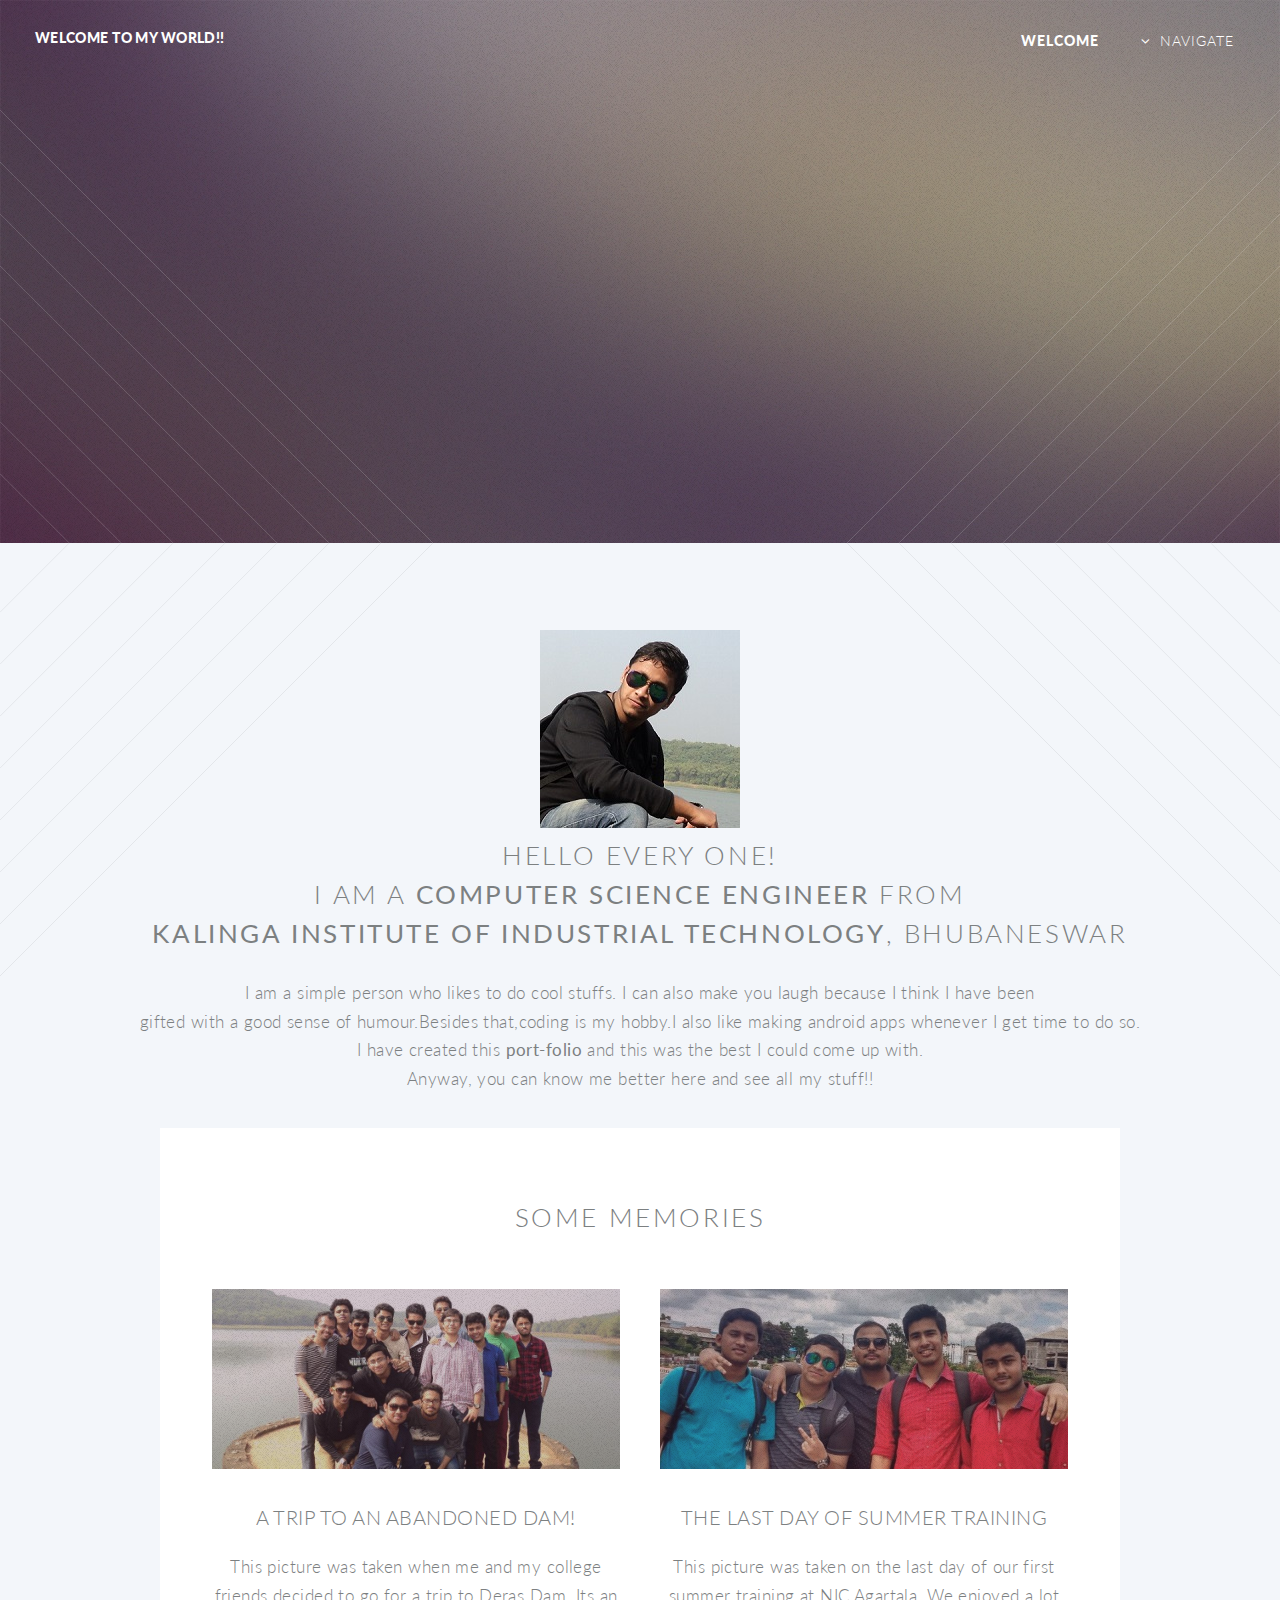
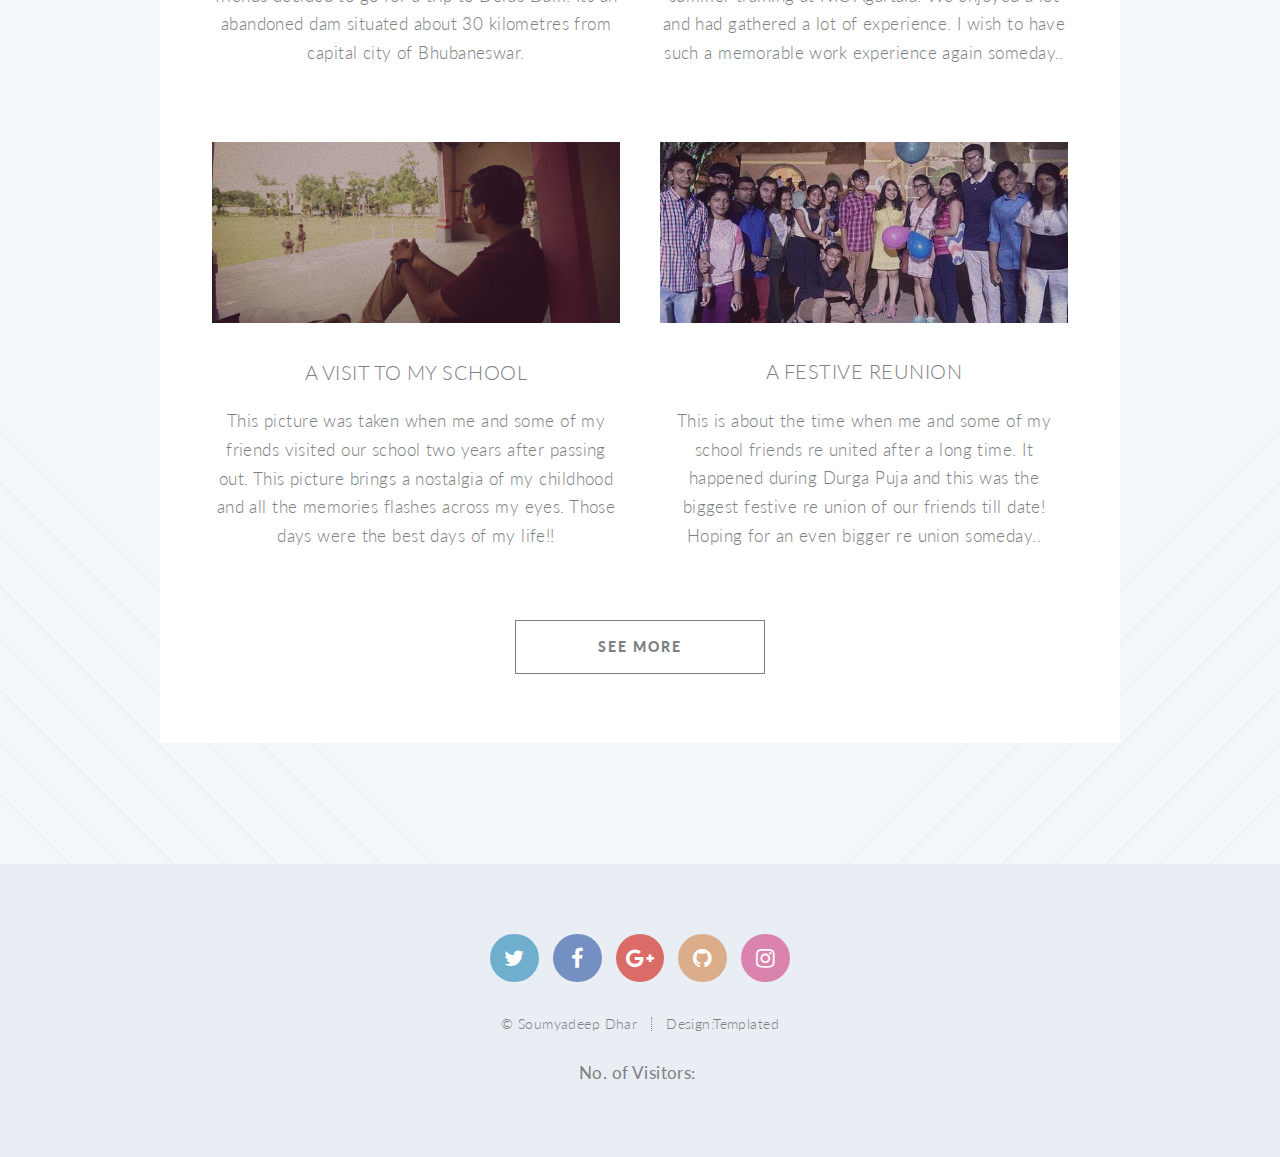
==== index.html @ ab2771c8 "Update index.html" ====
﻿<!DOCTYPE HTML>
<html>
	<head>
		<title>Soumyadeep Dhar</title>
		<meta charset="utf-8" />
		<meta name="viewport" content="width=device-width, initial-scale=1" />
		<!--[if lte IE 8]><script src="assets/js/ie/html5shiv.js"></script><![endif]-->
		<link rel="stylesheet" href="assets/css/main.css" />
		<!--[if lte IE 8]><link rel="stylesheet" href="assets/css/ie8.css" /><![endif]-->
		<!--[if lte IE 9]><link rel="stylesheet" href="assets/css/ie9.css" /><![endif]-->
	</head>
	<body class="index">
		<div id="page-wrapper">

			<!-- Header -->
				<header id="header" class="alt">
					<h1 id="logo">Welcome to my world!!</a></h1>
					<nav id="nav">
						<ul>
							<li class="current"><a href="index.html">Welcome</a></li>
							<li class="submenu">
								<a href="#">NAVIGATE</a>
								<ul>
									<li><a href="personal.html">Personal Life</a></li>
									<li><a href="official.html">Corporate Life</a></li>
									</li>
								</ul>
							</li>
							
						</ul>
					</nav>
				</header>

			<!-- Banner -->
				<section id="banner">
					<div class="inner">

						<header>
							<h2>Soumyadeep Dhar</h2>
						</header>
						<p><strong>Computer Science Engineer</strong></p>

						<footer>
							<ul class="buttons vertical">
								<li><a href="#main" class="button fit scrolly">Explore Me :)</a></li>
							</ul>
						</footer>

					</div>
				</section>

			<!-- Main -->
				<article id="main">

					<header align="center">
						<span class="avatar"><img src="images/avatar.jpg" alt="" /></span>
						<h2>Hello Every one!</br> I am a <strong>Computer Science Engineer</strong> from </br><strong>Kalinga Institute of Industrial Technology</strong>, Bhubaneswar
						<br />
						</h2>
						<p>I am a simple person who likes to do cool stuffs. I can also make you laugh because I think I have been <br> gifted with a good sense of humour.Besides that,coding is my hobby.I also like making android apps whenever I get time to do so.<br>I have created this <strong>port-folio</strong> and this was the best I could come up with.</br> Anyway, you can know me better here
						and see all my stuff!!
						<br />
					</header>

					

					<!-- Three -->
						<section class="wrapper style3 container special">

							<header class="major">
								<h2>SOME MEMORIES</h2>
							</header>

							<div class="row">
								<div class="6u 12u(narrower)">

									<section>
										<a class="image featured"><img src="images/pic07.jpg" alt="" /></a>
										<header>
											<h3>A Trip To An Abandoned Dam!</h3>
										</header>
										<p>This picture was taken when me and my college friends decided to go for a trip to Deras Dam. Its an abandoned dam situated about 30 kilometres from capital city of Bhubaneswar.</p>
									</section>

								</div>
								<div class="6u 12u(narrower)">

									<section>
										<a class="image featured"><img src="images/pic02.jpg" alt="" /></a>
										<header>
											<h3>The Last Day of Summer Training</h3>
										</header>
										<p>This picture was taken on the last day of our first summer training at NIC Agartala. We enjoyed a lot and had gathered a lot of experience. I wish to have such a memorable work experience again someday..</p>
									</section>

								</div>
							</div>
							<div class="row">
								<div class="6u 12u(narrower)">

									<section>
										<a  class="image featured"><img src="images/pic03.jpg" alt="" /></a>
										<header>
											<h3>A Visit To My School</h3>
										</header>
										<p>This picture was taken when me and some of my friends visited our school two years after passing out. This picture brings a nostalgia of my childhood and all the memories flashes across my eyes. Those days were the best days of my life!!</p>
									</section>

								</div>
								<div class="6u 12u(narrower)">

									<section>
										<a  class="image featured"><img src="images/pic04.jpg" alt="" /></a>
										<header>
											<h3>A Festive Reunion</h3>
										</header>
										<p>This is about the time when me and some of my school friends re united after a long time. It happened during Durga Puja and this was the biggest festive re union of our friends till date! Hoping for an even bigger re union someday.. </p>
									</section>

								</div>
							</div>

							<footer class="major">
								<ul class="buttons">
									<li><a href="personal.html" class="button">See More</a></li>
								</ul>
							</footer>

						</section>

				</article>

			<!-- CTA -->
				

			<!-- Footer -->
				<footer id="footer">

					<ul class="icons">
						<li><a href="https://www.twitter.com/soumyadeepd3" target="_blank" class="icon circle fa-twitter"><span class="label">Twitter</span></a></li>
						<li><a href="https://www.facebook.com/dzire96" target="_blank" class="icon circle fa-facebook"><span class="label">Facebook</span></a></li>
						<li><a href="https://plus.google.com/u/0/+SOUMYADEEPDHAR1996" target="_blank" class="icon circle fa-google-plus"><span class="label">Google+</span></a></li>
						<li><a href="https://www.github.com/soumyadeepd3" target="_blank" class="icon circle fa-github"><span class="label">Github</span></a></li>
						<li><a href="https://www.instagram.com/soumyadeep_dhar_" target="_blank" class="icon circle fa fa-instagram"><span class="label">Instagram</span></a></li>
					</ul>

					<ul class="copyright">
						<li>&copy; Soumyadeep Dhar</li><li>Design:Templated</a></li>
					</ul>
					 <div align=center><strong>No. of Visitors:</strong> <img src='http://www.counter12.com/img-3ZWyCcdZ6z3CC4bW-45.gif' border='0' alt=''><script type='text/javascript' src='http://www.counter12.com/ad.js?id=3ZWyCcdZ6z3CC4bW'></script></div>
				</footer>

		</div>

		<!-- Scripts -->
			<script src="assets/js/jquery.min.js"></script>
			<script src="assets/js/jquery.dropotron.min.js"></script>
			<script src="assets/js/jquery.scrolly.min.js"></script>
			<script src="assets/js/jquery.scrollgress.min.js"></script>
			<script src="assets/js/skel.min.js"></script>
			<script src="assets/js/util.js"></script>
			<!--[if lte IE 8]><script src="assets/js/ie/respond.min.js"></script><![endif]-->
			<script src="assets/js/main.js"></script>

	</body>
</html>
---- assets/css/main.css ----
@import url("font-awesome.min.css");
@import url("https://fonts.googleapis.com/css?family=Lato:300,400,900");

/*
	Twenty by HTML5 UP
	html5up.net | @ajlkn
	Free for personal and commercial use under the CCA 3.0 license (html5up.net/license)
*/

/* Reset */

	html, body, div, span, applet, object, iframe, h1, h2, h3, h4, h5, h6, p, blockquote, pre, a, abbr, acronym, address, big, cite, code, del, dfn, em, img, ins, kbd, q, s, samp, small, strike, strong, sub, sup, tt, var, b, u, i, center, dl, dt, dd, ol, ul, li, fieldset, form, label, legend, table, caption, tbody, tfoot, thead, tr, th, td, article, aside, canvas, details, embed, figure, figcaption, footer, header, hgroup, menu, nav, output, ruby, section, summary, time, mark, audio, video {
		margin: 0;
		padding: 0;
		border: 0;
		font-size: 100%;
		font: inherit;
		vertical-align: baseline;
	}

	article, aside, details, figcaption, figure, footer, header, hgroup, menu, nav, section {
		display: block;
	}

	body {
		line-height: 1;
	}

	ol, ul {
		list-style: none;
	}

	blockquote, q {
		quotes: none;
	}

	blockquote:before, blockquote:after, q:before, q:after {
		content: '';
		content: none;
	}

	table {
		border-collapse: collapse;
		border-spacing: 0;
	}

	body {
		-webkit-text-size-adjust: none;
	}

/* Box Model */

	*, *:before, *:after {
		-moz-box-sizing: border-box;
		-webkit-box-sizing: border-box;
		box-sizing: border-box;
	}

/* Containers */

	.container {
		margin-left: auto;
		margin-right: auto;
	}

	.container.\31 25\25 {
		width: 100%;
		max-width: 1750px;
		min-width: 1400px;
	}

	.container.\37 5\25 {
		width: 1050px;
	}

	.container.\35 0\25 {
		width: 700px;
	}

	.container.\32 5\25 {
		width: 350px;
	}

	.container {
		width: 1400px;
	}

	@media screen and (max-width: 1680px) {

		.container.\31 25\25 {
			width: 100%;
			max-width: 1500px;
			min-width: 1200px;
		}

		.container.\37 5\25 {
			width: 900px;
		}

		.container.\35 0\25 {
			width: 600px;
		}

		.container.\32 5\25 {
			width: 300px;
		}

		.container {
			width: 1200px;
		}

	}

	@media screen and (max-width: 1280px) {

		.container.\31 25\25 {
			width: 100%;
			max-width: 1200px;
			min-width: 960px;
		}

		.container.\37 5\25 {
			width: 720px;
		}

		.container.\35 0\25 {
			width: 480px;
		}

		.container.\32 5\25 {
			width: 240px;
		}

		.container {
			width: 960px;
		}

	}

	@media screen and (max-width: 980px) {

		.container.\31 25\25 {
			width: 100%;
			max-width: 118.75%;
			min-width: 95%;
		}

		.container.\37 5\25 {
			width: 71.25%;
		}

		.container.\35 0\25 {
			width: 47.5%;
		}

		.container.\32 5\25 {
			width: 23.75%;
		}

		.container {
			width: 95%;
		}

	}

	@media screen and (max-width: 840px) {

		.container.\31 25\25 {
			width: 100%;
			max-width: 118.75%;
			min-width: 95%;
		}

		.container.\37 5\25 {
			width: 71.25%;
		}

		.container.\35 0\25 {
			width: 47.5%;
		}

		.container.\32 5\25 {
			width: 23.75%;
		}

		.container {
			width: 95% !important;
		}

	}

	@media screen and (max-width: 736px) {

		.container.\31 25\25 {
			width: 100%;
			max-width: 125%;
			min-width: 100%;
		}

		.container.\37 5\25 {
			width: 75%;
		}

		.container.\35 0\25 {
			width: 50%;
		}

		.container.\32 5\25 {
			width: 25%;
		}

		.container {
			width: 100% !important;
		}

	}

/* Grid */

	.row {
		border-bottom: solid 1px transparent;
		-moz-box-sizing: border-box;
		-webkit-box-sizing: border-box;
		box-sizing: border-box;
	}

	.row > * {
		float: left;
		-moz-box-sizing: border-box;
		-webkit-box-sizing: border-box;
		box-sizing: border-box;
	}

	.row:after, .row:before {
		content: '';
		display: block;
		clear: both;
		height: 0;
	}

	.row.uniform > * > :first-child {
		margin-top: 0;
	}

	.row.uniform > * > :last-child {
		margin-bottom: 0;
	}

	.row.\30 \25 > * {
		padding: 0px 0 0 0px;
	}

	.row.\30 \25 {
		margin: 0px 0 -1px 0px;
	}

	.row.uniform.\30 \25 > * {
		padding: 0px 0 0 0px;
	}

	.row.uniform.\30 \25 {
		margin: 0px 0 -1px 0px;
	}

	.row > * {
		padding: 50px 0 0 50px;
	}

	.row {
		margin: -50px 0 -1px -50px;
	}

	.row.uniform > * {
		padding: 50px 0 0 50px;
	}

	.row.uniform {
		margin: -50px 0 -1px -50px;
	}

	.row.\32 00\25 > * {
		padding: 100px 0 0 100px;
	}

	.row.\32 00\25 {
		margin: -100px 0 -1px -100px;
	}

	.row.uniform.\32 00\25 > * {
		padding: 100px 0 0 100px;
	}

	.row.uniform.\32 00\25 {
		margin: -100px 0 -1px -100px;
	}

	.row.\31 50\25 > * {
		padding: 75px 0 0 75px;
	}

	.row.\31 50\25 {
		margin: -75px 0 -1px -75px;
	}

	.row.uniform.\31 50\25 > * {
		padding: 75px 0 0 75px;
	}

	.row.uniform.\31 50\25 {
		margin: -75px 0 -1px -75px;
	}

	.row.\35 0\25 > * {
		padding: 25px 0 0 25px;
	}

	.row.\35 0\25 {
		margin: -25px 0 -1px -25px;
	}

	.row.uniform.\35 0\25 > * {
		padding: 25px 0 0 25px;
	}

	.row.uniform.\35 0\25 {
		margin: -25px 0 -1px -25px;
	}

	.row.\32 5\25 > * {
		padding: 12.5px 0 0 12.5px;
	}

	.row.\32 5\25 {
		margin: -12.5px 0 -1px -12.5px;
	}

	.row.uniform.\32 5\25 > * {
		padding: 12.5px 0 0 12.5px;
	}

	.row.uniform.\32 5\25 {
		margin: -12.5px 0 -1px -12.5px;
	}

	.\31 2u, .\31 2u\24 {
		width: 100%;
		clear: none;
		margin-left: 0;
	}

	.\31 1u, .\31 1u\24 {
		width: 91.6666666667%;
		clear: none;
		margin-left: 0;
	}

	.\31 0u, .\31 0u\24 {
		width: 83.3333333333%;
		clear: none;
		margin-left: 0;
	}

	.\39 u, .\39 u\24 {
		width: 75%;
		clear: none;
		margin-left: 0;
	}

	.\38 u, .\38 u\24 {
		width: 66.6666666667%;
		clear: none;
		margin-left: 0;
	}

	.\37 u, .\37 u\24 {
		width: 58.3333333333%;
		clear: none;
		margin-left: 0;
	}

	.\36 u, .\36 u\24 {
		width: 50%;
		clear: none;
		margin-left: 0;
	}

	.\35 u, .\35 u\24 {
		width: 41.6666666667%;
		clear: none;
		margin-left: 0;
	}

	.\34 u, .\34 u\24 {
		width: 33.3333333333%;
		clear: none;
		margin-left: 0;
	}

	.\33 u, .\33 u\24 {
		width: 25%;
		clear: none;
		margin-left: 0;
	}

	.\32 u, .\32 u\24 {
		width: 16.6666666667%;
		clear: none;
		margin-left: 0;
	}

	.\31 u, .\31 u\24 {
		width: 8.3333333333%;
		clear: none;
		margin-left: 0;
	}

	.\31 2u\24 + *,
	.\31 1u\24 + *,
	.\31 0u\24 + *,
	.\39 u\24 + *,
	.\38 u\24 + *,
	.\37 u\24 + *,
	.\36 u\24 + *,
	.\35 u\24 + *,
	.\34 u\24 + *,
	.\33 u\24 + *,
	.\32 u\24 + *,
	.\31 u\24 + * {
		clear: left;
	}

	.\-11u {
		margin-left: 91.66667%;
	}

	.\-10u {
		margin-left: 83.33333%;
	}

	.\-9u {
		margin-left: 75%;
	}

	.\-8u {
		margin-left: 66.66667%;
	}

	.\-7u {
		margin-left: 58.33333%;
	}

	.\-6u {
		margin-left: 50%;
	}

	.\-5u {
		margin-left: 41.66667%;
	}

	.\-4u {
		margin-left: 33.33333%;
	}

	.\-3u {
		margin-left: 25%;
	}

	.\-2u {
		margin-left: 16.66667%;
	}

	.\-1u {
		margin-left: 8.33333%;
	}

	@media screen and (max-width: 1680px) {

		.row > * {
			padding: 40px 0 0 40px;
		}

		.row {
			margin: -40px 0 -1px -40px;
		}

		.row.uniform > * {
			padding: 40px 0 0 40px;
		}

		.row.uniform {
			margin: -40px 0 -1px -40px;
		}

		.row.\32 00\25 > * {
			padding: 80px 0 0 80px;
		}

		.row.\32 00\25 {
			margin: -80px 0 -1px -80px;
		}

		.row.uniform.\32 00\25 > * {
			padding: 80px 0 0 80px;
		}

		.row.uniform.\32 00\25 {
			margin: -80px 0 -1px -80px;
		}

		.row.\31 50\25 > * {
			padding: 60px 0 0 60px;
		}

		.row.\31 50\25 {
			margin: -60px 0 -1px -60px;
		}

		.row.uniform.\31 50\25 > * {
			padding: 60px 0 0 60px;
		}

		.row.uniform.\31 50\25 {
			margin: -60px 0 -1px -60px;
		}

		.row.\35 0\25 > * {
			padding: 20px 0 0 20px;
		}

		.row.\35 0\25 {
			margin: -20px 0 -1px -20px;
		}

		.row.uniform.\35 0\25 > * {
			padding: 20px 0 0 20px;
		}

		.row.uniform.\35 0\25 {
			margin: -20px 0 -1px -20px;
		}

		.row.\32 5\25 > * {
			padding: 10px 0 0 10px;
		}

		.row.\32 5\25 {
			margin: -10px 0 -1px -10px;
		}

		.row.uniform.\32 5\25 > * {
			padding: 10px 0 0 10px;
		}

		.row.uniform.\32 5\25 {
			margin: -10px 0 -1px -10px;
		}

		.\31 2u\28wide\29, .\31 2u\24\28wide\29 {
			width: 100%;
			clear: none;
			margin-left: 0;
		}

		.\31 1u\28wide\29, .\31 1u\24\28wide\29 {
			width: 91.6666666667%;
			clear: none;
			margin-left: 0;
		}

		.\31 0u\28wide\29, .\31 0u\24\28wide\29 {
			width: 83.3333333333%;
			clear: none;
			margin-left: 0;
		}

		.\39 u\28wide\29, .\39 u\24\28wide\29 {
			width: 75%;
			clear: none;
			margin-left: 0;
		}

		.\38 u\28wide\29, .\38 u\24\28wide\29 {
			width: 66.6666666667%;
			clear: none;
			margin-left: 0;
		}

		.\37 u\28wide\29, .\37 u\24\28wide\29 {
			width: 58.3333333333%;
			clear: none;
			margin-left: 0;
		}

		.\36 u\28wide\29, .\36 u\24\28wide\29 {
			width: 50%;
			clear: none;
			margin-left: 0;
		}

		.\35 u\28wide\29, .\35 u\24\28wide\29 {
			width: 41.6666666667%;
			clear: none;
			margin-left: 0;
		}

		.\34 u\28wide\29, .\34 u\24\28wide\29 {
			width: 33.3333333333%;
			clear: none;
			margin-left: 0;
		}

		.\33 u\28wide\29, .\33 u\24\28wide\29 {
			width: 25%;
			clear: none;
			margin-left: 0;
		}

		.\32 u\28wide\29, .\32 u\24\28wide\29 {
			width: 16.6666666667%;
			clear: none;
			margin-left: 0;
		}

		.\31 u\28wide\29, .\31 u\24\28wide\29 {
			width: 8.3333333333%;
			clear: none;
			margin-left: 0;
		}

		.\31 2u\24\28wide\29 + *,
		.\31 1u\24\28wide\29 + *,
		.\31 0u\24\28wide\29 + *,
		.\39 u\24\28wide\29 + *,
		.\38 u\24\28wide\29 + *,
		.\37 u\24\28wide\29 + *,
		.\36 u\24\28wide\29 + *,
		.\35 u\24\28wide\29 + *,
		.\34 u\24\28wide\29 + *,
		.\33 u\24\28wide\29 + *,
		.\32 u\24\28wide\29 + *,
		.\31 u\24\28wide\29 + * {
			clear: left;
		}

		.\-11u\28wide\29 {
			margin-left: 91.66667%;
		}

		.\-10u\28wide\29 {
			margin-left: 83.33333%;
		}

		.\-9u\28wide\29 {
			margin-left: 75%;
		}

		.\-8u\28wide\29 {
			margin-left: 66.66667%;
		}

		.\-7u\28wide\29 {
			margin-left: 58.33333%;
		}

		.\-6u\28wide\29 {
			margin-left: 50%;
		}

		.\-5u\28wide\29 {
			margin-left: 41.66667%;
		}

		.\-4u\28wide\29 {
			margin-left: 33.33333%;
		}

		.\-3u\28wide\29 {
			margin-left: 25%;
		}

		.\-2u\28wide\29 {
			margin-left: 16.66667%;
		}

		.\-1u\28wide\29 {
			margin-left: 8.33333%;
		}

	}

	@media screen and (max-width: 1280px) {

		.row > * {
			padding: 40px 0 0 40px;
		}

		.row {
			margin: -40px 0 -1px -40px;
		}

		.row.uniform > * {
			padding: 40px 0 0 40px;
		}

		.row.uniform {
			margin: -40px 0 -1px -40px;
		}

		.row.\32 00\25 > * {
			padding: 80px 0 0 80px;
		}

		.row.\32 00\25 {
			margin: -80px 0 -1px -80px;
		}

		.row.uniform.\32 00\25 > * {
			padding: 80px 0 0 80px;
		}

		.row.uniform.\32 00\25 {
			margin: -80px 0 -1px -80px;
		}

		.row.\31 50\25 > * {
			padding: 60px 0 0 60px;
		}

		.row.\31 50\25 {
			margin: -60px 0 -1px -60px;
		}

		.row.uniform.\31 50\25 > * {
			padding: 60px 0 0 60px;
		}

		.row.uniform.\31 50\25 {
			margin: -60px 0 -1px -60px;
		}

		.row.\35 0\25 > * {
			padding: 20px 0 0 20px;
		}

		.row.\35 0\25 {
			margin: -20px 0 -1px -20px;
		}

		.row.uniform.\35 0\25 > * {
			padding: 20px 0 0 20px;
		}

		.row.uniform.\35 0\25 {
			margin: -20px 0 -1px -20px;
		}

		.row.\32 5\25 > * {
			padding: 10px 0 0 10px;
		}

		.row.\32 5\25 {
			margin: -10px 0 -1px -10px;
		}

		.row.uniform.\32 5\25 > * {
			padding: 10px 0 0 10px;
		}

		.row.uniform.\32 5\25 {
			margin: -10px 0 -1px -10px;
		}

		.\31 2u\28normal\29, .\31 2u\24\28normal\29 {
			width: 100%;
			clear: none;
			margin-left: 0;
		}

		.\31 1u\28normal\29, .\31 1u\24\28normal\29 {
			width: 91.6666666667%;
			clear: none;
			margin-left: 0;
		}

		.\31 0u\28normal\29, .\31 0u\24\28normal\29 {
			width: 83.3333333333%;
			clear: none;
			margin-left: 0;
		}

		.\39 u\28normal\29, .\39 u\24\28normal\29 {
			width: 75%;
			clear: none;
			margin-left: 0;
		}

		.\38 u\28normal\29, .\38 u\24\28normal\29 {
			width: 66.6666666667%;
			clear: none;
			margin-left: 0;
		}

		.\37 u\28normal\29, .\37 u\24\28normal\29 {
			width: 58.3333333333%;
			clear: none;
			margin-left: 0;
		}

		.\36 u\28normal\29, .\36 u\24\28normal\29 {
			width: 50%;
			clear: none;
			margin-left: 0;
		}

		.\35 u\28normal\29, .\35 u\24\28normal\29 {
			width: 41.6666666667%;
			clear: none;
			margin-left: 0;
		}

		.\34 u\28normal\29, .\34 u\24\28normal\29 {
			width: 33.3333333333%;
			clear: none;
			margin-left: 0;
		}

		.\33 u\28normal\29, .\33 u\24\28normal\29 {
			width: 25%;
			clear: none;
			margin-left: 0;
		}

		.\32 u\28normal\29, .\32 u\24\28normal\29 {
			width: 16.6666666667%;
			clear: none;
			margin-left: 0;
		}

		.\31 u\28normal\29, .\31 u\24\28normal\29 {
			width: 8.3333333333%;
			clear: none;
			margin-left: 0;
		}

		.\31 2u\24\28normal\29 + *,
		.\31 1u\24\28normal\29 + *,
		.\31 0u\24\28normal\29 + *,
		.\39 u\24\28normal\29 + *,
		.\38 u\24\28normal\29 + *,
		.\37 u\24\28normal\29 + *,
		.\36 u\24\28normal\29 + *,
		.\35 u\24\28normal\29 + *,
		.\34 u\24\28normal\29 + *,
		.\33 u\24\28normal\29 + *,
		.\32 u\24\28normal\29 + *,
		.\31 u\24\28normal\29 + * {
			clear: left;
		}

		.\-11u\28normal\29 {
			margin-left: 91.66667%;
		}

		.\-10u\28normal\29 {
			margin-left: 83.33333%;
		}

		.\-9u\28normal\29 {
			margin-left: 75%;
		}

		.\-8u\28normal\29 {
			margin-left: 66.66667%;
		}

		.\-7u\28normal\29 {
			margin-left: 58.33333%;
		}

		.\-6u\28normal\29 {
			margin-left: 50%;
		}

		.\-5u\28normal\29 {
			margin-left: 41.66667%;
		}

		.\-4u\28normal\29 {
			margin-left: 33.33333%;
		}

		.\-3u\28normal\29 {
			margin-left: 25%;
		}

		.\-2u\28normal\29 {
			margin-left: 16.66667%;
		}

		.\-1u\28normal\29 {
			margin-left: 8.33333%;
		}

	}

	@media screen and (max-width: 980px) {

		.row > * {
			padding: 30px 0 0 30px;
		}

		.row {
			margin: -30px 0 -1px -30px;
		}

		.row.uniform > * {
			padding: 30px 0 0 30px;
		}

		.row.uniform {
			margin: -30px 0 -1px -30px;
		}

		.row.\32 00\25 > * {
			padding: 60px 0 0 60px;
		}

		.row.\32 00\25 {
			margin: -60px 0 -1px -60px;
		}

		.row.uniform.\32 00\25 > * {
			padding: 60px 0 0 60px;
		}

		.row.uniform.\32 00\25 {
			margin: -60px 0 -1px -60px;
		}

		.row.\31 50\25 > * {
			padding: 45px 0 0 45px;
		}

		.row.\31 50\25 {
			margin: -45px 0 -1px -45px;
		}

		.row.uniform.\31 50\25 > * {
			padding: 45px 0 0 45px;
		}

		.row.uniform.\31 50\25 {
			margin: -45px 0 -1px -45px;
		}

		.row.\35 0\25 > * {
			padding: 15px 0 0 15px;
		}

		.row.\35 0\25 {
			margin: -15px 0 -1px -15px;
		}

		.row.uniform.\35 0\25 > * {
			padding: 15px 0 0 15px;
		}

		.row.uniform.\35 0\25 {
			margin: -15px 0 -1px -15px;
		}

		.row.\32 5\25 > * {
			padding: 7.5px 0 0 7.5px;
		}

		.row.\32 5\25 {
			margin: -7.5px 0 -1px -7.5px;
		}

		.row.uniform.\32 5\25 > * {
			padding: 7.5px 0 0 7.5px;
		}

		.row.uniform.\32 5\25 {
			margin: -7.5px 0 -1px -7.5px;
		}

		.\31 2u\28narrow\29, .\31 2u\24\28narrow\29 {
			width: 100%;
			clear: none;
			margin-left: 0;
		}

		.\31 1u\28narrow\29, .\31 1u\24\28narrow\29 {
			width: 91.6666666667%;
			clear: none;
			margin-left: 0;
		}

		.\31 0u\28narrow\29, .\31 0u\24\28narrow\29 {
			width: 83.3333333333%;
			clear: none;
			margin-left: 0;
		}

		.\39 u\28narrow\29, .\39 u\24\28narrow\29 {
			width: 75%;
			clear: none;
			margin-left: 0;
		}

		.\38 u\28narrow\29, .\38 u\24\28narrow\29 {
			width: 66.6666666667%;
			clear: none;
			margin-left: 0;
		}

		.\37 u\28narrow\29, .\37 u\24\28narrow\29 {
			width: 58.3333333333%;
			clear: none;
			margin-left: 0;
		}

		.\36 u\28narrow\29, .\36 u\24\28narrow\29 {
			width: 50%;
			clear: none;
			margin-left: 0;
		}

		.\35 u\28narrow\29, .\35 u\24\28narrow\29 {
			width: 41.6666666667%;
			clear: none;
			margin-left: 0;
		}

		.\34 u\28narrow\29, .\34 u\24\28narrow\29 {
			width: 33.3333333333%;
			clear: none;
			margin-left: 0;
		}

		.\33 u\28narrow\29, .\33 u\24\28narrow\29 {
			width: 25%;
			clear: none;
			margin-left: 0;
		}

		.\32 u\28narrow\29, .\32 u\24\28narrow\29 {
			width: 16.6666666667%;
			clear: none;
			margin-left: 0;
		}

		.\31 u\28narrow\29, .\31 u\24\28narrow\29 {
			width: 8.3333333333%;
			clear: none;
			margin-left: 0;
		}

		.\31 2u\24\28narrow\29 + *,
		.\31 1u\24\28narrow\29 + *,
		.\31 0u\24\28narrow\29 + *,
		.\39 u\24\28narrow\29 + *,
		.\38 u\24\28narrow\29 + *,
		.\37 u\24\28narrow\29 + *,
		.\36 u\24\28narrow\29 + *,
		.\35 u\24\28narrow\29 + *,
		.\34 u\24\28narrow\29 + *,
		.\33 u\24\28narrow\29 + *,
		.\32 u\24\28narrow\29 + *,
		.\31 u\24\28narrow\29 + * {
			clear: left;
		}

		.\-11u\28narrow\29 {
			margin-left: 91.66667%;
		}

		.\-10u\28narrow\29 {
			margin-left: 83.33333%;
		}

		.\-9u\28narrow\29 {
			margin-left: 75%;
		}

		.\-8u\28narrow\29 {
			margin-left: 66.66667%;
		}

		.\-7u\28narrow\29 {
			margin-left: 58.33333%;
		}

		.\-6u\28narrow\29 {
			margin-left: 50%;
		}

		.\-5u\28narrow\29 {
			margin-left: 41.66667%;
		}

		.\-4u\28narrow\29 {
			margin-left: 33.33333%;
		}

		.\-3u\28narrow\29 {
			margin-left: 25%;
		}

		.\-2u\28narrow\29 {
			margin-left: 16.66667%;
		}

		.\-1u\28narrow\29 {
			margin-left: 8.33333%;
		}

	}

	@media screen and (max-width: 840px) {

		.row > * {
			padding: 30px 0 0 30px;
		}

		.row {
			margin: -30px 0 -1px -30px;
		}

		.row.uniform > * {
			padding: 30px 0 0 30px;
		}

		.row.uniform {
			margin: -30px 0 -1px -30px;
		}

		.row.\32 00\25 > * {
			padding: 60px 0 0 60px;
		}

		.row.\32 00\25 {
			margin: -60px 0 -1px -60px;
		}

		.row.uniform.\32 00\25 > * {
			padding: 60px 0 0 60px;
		}

		.row.uniform.\32 00\25 {
			margin: -60px 0 -1px -60px;
		}

		.row.\31 50\25 > * {
			padding: 45px 0 0 45px;
		}

		.row.\31 50\25 {
			margin: -45px 0 -1px -45px;
		}

		.row.uniform.\31 50\25 > * {
			padding: 45px 0 0 45px;
		}

		.row.uniform.\31 50\25 {
			margin: -45px 0 -1px -45px;
		}

		.row.\35 0\25 > * {
			padding: 15px 0 0 15px;
		}

		.row.\35 0\25 {
			margin: -15px 0 -1px -15px;
		}

		.row.uniform.\35 0\25 > * {
			padding: 15px 0 0 15px;
		}

		.row.uniform.\35 0\25 {
			margin: -15px 0 -1px -15px;
		}

		.row.\32 5\25 > * {
			padding: 7.5px 0 0 7.5px;
		}

		.row.\32 5\25 {
			margin: -7.5px 0 -1px -7.5px;
		}

		.row.uniform.\32 5\25 > * {
			padding: 7.5px 0 0 7.5px;
		}

		.row.uniform.\32 5\25 {
			margin: -7.5px 0 -1px -7.5px;
		}

		.\31 2u\28narrower\29, .\31 2u\24\28narrower\29 {
			width: 100%;
			clear: none;
			margin-left: 0;
		}

		.\31 1u\28narrower\29, .\31 1u\24\28narrower\29 {
			width: 91.6666666667%;
			clear: none;
			margin-left: 0;
		}

		.\31 0u\28narrower\29, .\31 0u\24\28narrower\29 {
			width: 83.3333333333%;
			clear: none;
			margin-left: 0;
		}

		.\39 u\28narrower\29, .\39 u\24\28narrower\29 {
			width: 75%;
			clear: none;
			margin-left: 0;
		}

		.\38 u\28narrower\29, .\38 u\24\28narrower\29 {
			width: 66.6666666667%;
			clear: none;
			margin-left: 0;
		}

		.\37 u\28narrower\29, .\37 u\24\28narrower\29 {
			width: 58.3333333333%;
			clear: none;
			margin-left: 0;
		}

		.\36 u\28narrower\29, .\36 u\24\28narrower\29 {
			width: 50%;
			clear: none;
			margin-left: 0;
		}

		.\35 u\28narrower\29, .\35 u\24\28narrower\29 {
			width: 41.6666666667%;
			clear: none;
			margin-left: 0;
		}

		.\34 u\28narrower\29, .\34 u\24\28narrower\29 {
			width: 33.3333333333%;
			clear: none;
			margin-left: 0;
		}

		.\33 u\28narrower\29, .\33 u\24\28narrower\29 {
			width: 25%;
			clear: none;
			margin-left: 0;
		}

		.\32 u\28narrower\29, .\32 u\24\28narrower\29 {
			width: 16.6666666667%;
			clear: none;
			margin-left: 0;
		}

		.\31 u\28narrower\29, .\31 u\24\28narrower\29 {
			width: 8.3333333333%;
			clear: none;
			margin-left: 0;
		}

		.\31 2u\24\28narrower\29 + *,
		.\31 1u\24\28narrower\29 + *,
		.\31 0u\24\28narrower\29 + *,
		.\39 u\24\28narrower\29 + *,
		.\38 u\24\28narrower\29 + *,
		.\37 u\24\28narrower\29 + *,
		.\36 u\24\28narrower\29 + *,
		.\35 u\24\28narrower\29 + *,
		.\34 u\24\28narrower\29 + *,
		.\33 u\24\28narrower\29 + *,
		.\32 u\24\28narrower\29 + *,
		.\31 u\24\28narrower\29 + * {
			clear: left;
		}

		.\-11u\28narrower\29 {
			margin-left: 91.66667%;
		}

		.\-10u\28narrower\29 {
			margin-left: 83.33333%;
		}

		.\-9u\28narrower\29 {
			margin-left: 75%;
		}

		.\-8u\28narrower\29 {
			margin-left: 66.66667%;
		}

		.\-7u\28narrower\29 {
			margin-left: 58.33333%;
		}

		.\-6u\28narrower\29 {
			margin-left: 50%;
		}

		.\-5u\28narrower\29 {
			margin-left: 41.66667%;
		}

		.\-4u\28narrower\29 {
			margin-left: 33.33333%;
		}

		.\-3u\28narrower\29 {
			margin-left: 25%;
		}

		.\-2u\28narrower\29 {
			margin-left: 16.66667%;
		}

		.\-1u\28narrower\29 {
			margin-left: 8.33333%;
		}

	}

	@media screen and (max-width: 736px) {

		.row > * {
			padding: 30px 0 0 30px;
		}

		.row {
			margin: -30px 0 -1px -30px;
		}

		.row.uniform > * {
			padding: 30px 0 0 30px;
		}

		.row.uniform {
			margin: -30px 0 -1px -30px;
		}

		.row.\32 00\25 > * {
			padding: 60px 0 0 60px;
		}

		.row.\32 00\25 {
			margin: -60px 0 -1px -60px;
		}

		.row.uniform.\32 00\25 > * {
			padding: 60px 0 0 60px;
		}

		.row.uniform.\32 00\25 {
			margin: -60px 0 -1px -60px;
		}

		.row.\31 50\25 > * {
			padding: 45px 0 0 45px;
		}

		.row.\31 50\25 {
			margin: -45px 0 -1px -45px;
		}

		.row.uniform.\31 50\25 > * {
			padding: 45px 0 0 45px;
		}

		.row.uniform.\31 50\25 {
			margin: -45px 0 -1px -45px;
		}

		.row.\35 0\25 > * {
			padding: 15px 0 0 15px;
		}

		.row.\35 0\25 {
			margin: -15px 0 -1px -15px;
		}

		.row.uniform.\35 0\25 > * {
			padding: 15px 0 0 15px;
		}

		.row.uniform.\35 0\25 {
			margin: -15px 0 -1px -15px;
		}

		.row.\32 5\25 > * {
			padding: 7.5px 0 0 7.5px;
		}

		.row.\32 5\25 {
			margin: -7.5px 0 -1px -7.5px;
		}

		.row.uniform.\32 5\25 > * {
			padding: 7.5px 0 0 7.5px;
		}

		.row.uniform.\32 5\25 {
			margin: -7.5px 0 -1px -7.5px;
		}

		.\31 2u\28mobile\29, .\31 2u\24\28mobile\29 {
			width: 100%;
			clear: none;
			margin-left: 0;
		}

		.\31 1u\28mobile\29, .\31 1u\24\28mobile\29 {
			width: 91.6666666667%;
			clear: none;
			margin-left: 0;
		}

		.\31 0u\28mobile\29, .\31 0u\24\28mobile\29 {
			width: 83.3333333333%;
			clear: none;
			margin-left: 0;
		}

		.\39 u\28mobile\29, .\39 u\24\28mobile\29 {
			width: 75%;
			clear: none;
			margin-left: 0;
		}

		.\38 u\28mobile\29, .\38 u\24\28mobile\29 {
			width: 66.6666666667%;
			clear: none;
			margin-left: 0;
		}

		.\37 u\28mobile\29, .\37 u\24\28mobile\29 {
			width: 58.3333333333%;
			clear: none;
			margin-left: 0;
		}

		.\36 u\28mobile\29, .\36 u\24\28mobile\29 {
			width: 50%;
			clear: none;
			margin-left: 0;
		}

		.\35 u\28mobile\29, .\35 u\24\28mobile\29 {
			width: 41.6666666667%;
			clear: none;
			margin-left: 0;
		}

		.\34 u\28mobile\29, .\34 u\24\28mobile\29 {
			width: 33.3333333333%;
			clear: none;
			margin-left: 0;
		}

		.\33 u\28mobile\29, .\33 u\24\28mobile\29 {
			width: 25%;
			clear: none;
			margin-left: 0;
		}

		.\32 u\28mobile\29, .\32 u\24\28mobile\29 {
			width: 16.6666666667%;
			clear: none;
			margin-left: 0;
		}

		.\31 u\28mobile\29, .\31 u\24\28mobile\29 {
			width: 8.3333333333%;
			clear: none;
			margin-left: 0;
		}

		.\31 2u\24\28mobile\29 + *,
		.\31 1u\24\28mobile\29 + *,
		.\31 0u\24\28mobile\29 + *,
		.\39 u\24\28mobile\29 + *,
		.\38 u\24\28mobile\29 + *,
		.\37 u\24\28mobile\29 + *,
		.\36 u\24\28mobile\29 + *,
		.\35 u\24\28mobile\29 + *,
		.\34 u\24\28mobile\29 + *,
		.\33 u\24\28mobile\29 + *,
		.\32 u\24\28mobile\29 + *,
		.\31 u\24\28mobile\29 + * {
			clear: left;
		}

		.\-11u\28mobile\29 {
			margin-left: 91.66667%;
		}

		.\-10u\28mobile\29 {
			margin-left: 83.33333%;
		}

		.\-9u\28mobile\29 {
			margin-left: 75%;
		}

		.\-8u\28mobile\29 {
			margin-left: 66.66667%;
		}

		.\-7u\28mobile\29 {
			margin-left: 58.33333%;
		}

		.\-6u\28mobile\29 {
			margin-left: 50%;
		}

		.\-5u\28mobile\29 {
			margin-left: 41.66667%;
		}

		.\-4u\28mobile\29 {
			margin-left: 33.33333%;
		}

		.\-3u\28mobile\29 {
			margin-left: 25%;
		}

		.\-2u\28mobile\29 {
			margin-left: 16.66667%;
		}

		.\-1u\28mobile\29 {
			margin-left: 8.33333%;
		}

	}

/* Basic */

	body {
		background: #f3f6fa;
	}

		body.is-loading *, body.is-loading *:before, body.is-loading *:after {
			-moz-animation: none !important;
			-webkit-animation: none !important;
			-ms-animation: none !important;
			animation: none !important;
			-moz-transition: none !important;
			-webkit-transition: none !important;
			-ms-transition: none !important;
			transition: none !important;
		}

	body, input, select, textarea {
		color: #7c8081;
		font-family: 'Lato', sans-serif;
		font-size: 15pt;
		font-weight: 300;
		letter-spacing: 0.025em;
		line-height: 1.75em;
	}

	a {
		-moz-transition: color 0.2s ease-in-out, border-color 0.2s ease-in-out, background-color 0.2s ease-in-out;
		-webkit-transition: color 0.2s ease-in-out, border-color 0.2s ease-in-out, background-color 0.2s ease-in-out;
		-ms-transition: color 0.2s ease-in-out, border-color 0.2s ease-in-out, background-color 0.2s ease-in-out;
		transition: color 0.2s ease-in-out, border-color 0.2s ease-in-out, background-color 0.2s ease-in-out;
		color: #3fb1a3;
		text-decoration: none;
		border-bottom: dotted 1px;
	}

		a:hover {
			border-bottom-color: transparent;
		}

	strong, b {
		font-weight: 400;
	}

	p, ul, ol, dl, table, blockquote {
		margin: 0 0 2em 0;
	}

	h1, h2, h3, h4, h5, h6 {
		color: inherit;
		font-weight: 300;
		line-height: 1.75em;
		margin-bottom: 1em;
		text-transform: uppercase;
	}

		h1 a, h2 a, h3 a, h4 a, h5 a, h6 a {
			color: inherit;
			text-decoration: none;
			border: 0;
		}

	h2 {
		font-size: 1.5em;
		letter-spacing: 0.1em;
	}

	h3 {
		font-size: 1.15em;
		letter-spacing: 0.025em;
	}

	sub {
		font-size: 0.8em;
		position: relative;
		top: 0.5em;
	}

	sup {
		font-size: 0.8em;
		position: relative;
		top: -0.5em;
	}

	hr {
		border-top: solid 1px rgba(124, 128, 129, 0.2);
		border: 0;
		margin-bottom: 1.5em;
	}

	blockquote {
		border-left: solid 0.5em rgba(124, 128, 129, 0.2);
		font-style: italic;
		padding: 1em 0 1em 2em;
	}

/* Section/Article */

	section.special, article.special {
		text-align: center;
	}

	header.major {
		padding-bottom: 2em;
	}

	header.special {
		margin-bottom: 5em;
		padding-top: 7em;
		position: relative;
		text-align: center;
	}

		header.special:before, header.special:after {
			border-bottom: solid 1.5px;
			border-top: solid 1.5px;
			content: '';
			height: 7px;
			opacity: 0.1;
			position: absolute;
			top: 1.75em;
			width: 43%;
		}

		header.special:before {
			left: 0;
		}

		header.special:after {
			right: 0;
		}

		header.special h2 {
			margin-bottom: 0;
		}

		header.special h2 + p {
			margin-bottom: 0;
			padding-top: 1.5em;
		}

		header.special .icon {
			cursor: default;
			height: 7em;
			left: 0;
			position: absolute;
			text-align: center;
			top: 1em;
			width: 100%;
		}

			header.special .icon:before {
				font-size: 3.5em;
				opacity: 0.35;
			}

	footer > :last-child {
		margin-bottom: 0;
	}

	footer.major {
		padding-top: 3em;
	}

/* Form */

	input[type="text"],
	input[type="password"],
	input[type="email"],
	textarea {
		-moz-transition: background-color 0.2s ease-in-out, border-color 0.2s ease-in-out;
		-webkit-transition: background-color 0.2s ease-in-out, border-color 0.2s ease-in-out;
		-ms-transition: background-color 0.2s ease-in-out, border-color 0.2s ease-in-out;
		transition: background-color 0.2s ease-in-out, border-color 0.2s ease-in-out;
		-moz-appearance: none;
		-webkit-appearance: none;
		-ms-appearance: none;
		appearance: none;
		background: none;
		border: solid 1px rgba(124, 128, 129, 0.2);
		color: inherit;
		display: block;
		padding: 0.75em;
		text-decoration: none;
		width: 100%;
		outline: 0;
	}

		input[type="text"]:focus,
		input[type="password"]:focus,
		input[type="email"]:focus,
		textarea:focus {
			border-color: #83d3c9;
		}

	input[type="text"],
	input[type="password"],
	input[type="email"] {
		line-height: 1em;
	}

	::-webkit-input-placeholder {
		color: inherit;
		opacity: 0.5;
		position: relative;
		top: 3px;
	}

	:-moz-placeholder {
		color: inherit;
		opacity: 0.5;
	}

	::-moz-placeholder {
		color: inherit;
		opacity: 0.5;
	}

	:-ms-input-placeholder {
		color: inherit;
		opacity: 0.5;
	}

	.formerize-placeholder {
		color: rgba(124, 128, 129, 0.5) !important;
	}

/* Image */

	.image {
		border: 0;
		position: relative;
	}

		.image:before {
			background: url("images/overlay.png");
			content: '';
			height: 100%;
			left: 0;
			position: absolute;
			top: 0;
			width: 100%;
		}

		.image.fit {
			display: block;
		}

			.image.fit img {
				display: block;
				width: 100%;
			}

		.image.featured {
			display: block;
			margin: 0 0 2em 0;
		}

			.image.featured img {
				display: block;
				width: 100%;
			}

/* Icon */

	.icon {
		text-decoration: none;
		position: relative;
	}

		.icon:before {
			-moz-osx-font-smoothing: grayscale;
			-webkit-font-smoothing: antialiased;
			font-family: FontAwesome;
			font-style: normal;
			font-weight: normal;
			text-transform: none !important;
		}

		.icon.circle {
			-moz-transition: all 0.2s ease-in-out;
			-webkit-transition: all 0.2s ease-in-out;
			-ms-transition: all 0.2s ease-in-out;
			transition: all 0.2s ease-in-out;
			border: 0;
			border-radius: 100%;
			display: inline-block;
			font-size: 1.25em;
			height: 2.25em;
			left: 0;
			line-height: 2.25em;
			text-align: center;
			text-decoration: none;
			top: 0;
			width: 2.25em;
		}

			.icon.circle:hover {
				top: -0.2em;
			}

			.icon.circle.fa-twitter {
				background: #70aecd;
				color: #fff;
			}

				.icon.circle.fa-twitter:hover {
					background: #7fb7d2;
				}

			.icon.circle.fa-facebook {
				background: #7490c3;
				color: #fff;
			}

				.icon.circle.fa-facebook:hover {
					background: #829bc9;
				}

			.icon.circle.fa-google-plus {
				background: #db6b67;
				color: #fff;
			}

				.icon.circle.fa-google-plus:hover {
					background: #df7b77;
				}

			.icon.circle.fa-github {
				background: #dcad8b;
				color: #fff;
			}

				.icon.circle.fa-github:hover {
					background: #e1b89b;
				}

			.icon.circle.fa-instagram {
				background: #da83ae;
				color: #fff;
			}

				.icon.circle.fa-instagram:hover {
					background: #df93b8;
				}

		.icon.featured {
			cursor: default;
			display: block;
			margin: 0 0 1.5em 0;
			opacity: 0.35;
			text-align: center;
		}

			.icon.featured:before {
				font-size: 5em;
				line-height: 1em;
			}

		.icon > .label {
			display: none;
		}

/* List */

	ol.default {
		list-style: decimal;
		padding-left: 1.25em;
	}

		ol.default li {
			padding-left: 0.25em;
		}

	ul.default {
		list-style: disc;
		padding-left: 1em;
	}

		ul.default li {
			padding-left: 0.5em;
		}

	ul.icons {
		cursor: default;
	}

		ul.icons li {
			display: inline-block;
			line-height: 1em;
			padding-left: 0.5em;
		}

			ul.icons li:first-child {
				padding-left: 0;
			}

	ul.featured-icons {
		cursor: default;
		margin: -0.75em 0 0 0;
		opacity: 0.35;
		overflow: hidden;
		position: relative;
	}

		ul.featured-icons li {
			display: block;
			float: left;
			text-align: center;
			width: 50%;
		}

			ul.featured-icons li .icon {
				display: inline-block;
				font-size: 6.25em;
				height: 1.25em;
				line-height: 1.25em;
				width: 1em;
			}

	ul.buttons {
		cursor: default;
	}

		ul.buttons:last-child {
			margin-bottom: 0;
		}

		ul.buttons li {
			display: inline-block;
			padding: 0 0 0 1.5em;
		}

			ul.buttons li:first-child {
				padding: 0;
			}

		ul.buttons.vertical li {
			display: block;
			padding: 1.5em 0 0 0;
		}

			ul.buttons.vertical li:first-child {
				padding: 0;
			}

/* Table */

	table {
		width: 100%;
	}

		table.default {
			width: 100%;
		}

			table.default tbody tr {
				border-bottom: solid 1px rgba(124, 128, 129, 0.2);
			}

			table.default td {
				padding: 0.5em 1em 0.5em 1em;
			}

			table.default th {
				font-weight: 400;
				padding: 0.5em 1em 0.5em 1em;
				text-align: left;
			}

			table.default thead {
				background: #7c8081;
				color: #fff;
			}

/* Button */

	input[type="button"],
	input[type="submit"],
	input[type="reset"],
	.button {
		-moz-appearance: none;
		-webkit-appearance: none;
		-ms-appearance: none;
		appearance: none;
		-moz-transition: color 0.2s ease-in-out, border-color 0.2s ease-in-out, background-color 0.2s ease-in-out;
		-webkit-transition: color 0.2s ease-in-out, border-color 0.2s ease-in-out, background-color 0.2s ease-in-out;
		-ms-transition: color 0.2s ease-in-out, border-color 0.2s ease-in-out, background-color 0.2s ease-in-out;
		transition: color 0.2s ease-in-out, border-color 0.2s ease-in-out, background-color 0.2s ease-in-out;
		background: none;
		border: solid 1px;
		color: inherit;
		cursor: pointer;
		display: inline-block;
		font-size: 0.8em;
		font-weight: 900;
		letter-spacing: 2px;
		min-width: 18em;
		padding: 0 0.75em;
		line-height: 3.75em;
		text-align: center;
		text-decoration: none;
		text-transform: uppercase;
	}

		input[type="button"]:hover,
		input[type="submit"]:hover,
		input[type="reset"]:hover,
		.button:hover {
			background: rgba(188, 202, 206, 0.15);
			border-color: inherit;
		}

		input[type="button"].special,
		input[type="submit"].special,
		input[type="reset"].special,
		.button.special {
			background: #83d3c9;
			border-color: #83d3c9;
			color: #fff !important;
		}

			input[type="button"].special:hover,
			input[type="submit"].special:hover,
			input[type="reset"].special:hover,
			.button.special:hover {
				background: #96dad1 !important;
				border-color: #96dad1 !important;
			}

		input[type="button"].fit,
		input[type="submit"].fit,
		input[type="reset"].fit,
		.button.fit {
			width: 100%;
		}

		input[type="button"].small,
		input[type="submit"].small,
		input[type="reset"].small,
		.button.small {
			font-size: 0.7em;
			min-width: 14em;
			padding: 0.5em 0;
		}

/* Wrapper */

	.wrapper {
		margin-bottom: 5em;
		padding: 5em;
	}

		.wrapper.style1 {
			padding: 0;
		}

		.wrapper.style2 {
			background-color: #83d3c9;
			background-image: url("images/light-bl.svg"), url("images/light-br.svg");
			background-position: bottom left, bottom right;
			background-repeat: no-repeat, no-repeat;
			background-size: 25em, 25em;
			color: #fff;
		}

			.wrapper.style2 .button:hover {
				background: rgba(255, 255, 255, 0.15) !important;
			}

			.wrapper.style2 .button.special {
				background: #fff;
				border-color: #fff;
				color: #83d3c9 !important;
			}

				.wrapper.style2 .button.special:hover {
					border-color: inherit !important;
					color: #fff !important;
				}

		.wrapper.style3 {
			background: #fff;
			color: inherit;
		}

		.wrapper.style4 {
			background: #fff;
			color: inherit;
			padding: 4em;
		}

/* Header */

	@-moz-keyframes reveal-header {
		0% {
			top: -5em;
		}

		100% {
			top: 0;
		}
	}

	@-webkit-keyframes reveal-header {
		0% {
			top: -5em;
		}

		100% {
			top: 0;
		}
	}

	@-ms-keyframes reveal-header {
		0% {
			top: -5em;
		}

		100% {
			top: 0;
		}
	}

	@keyframes reveal-header {
		0% {
			top: -5em;
		}

		100% {
			top: 0;
		}
	}

	#header {
		background: #fff;
		box-shadow: 0 1px 2px 0 rgba(0, 0, 0, 0.075);
		color: inherit;
		cursor: default;
		font-size: 0.8em;
		left: 0;
		padding: 1em 1.5em;
		position: fixed;
		top: 0;
		width: 100%;
		z-index: 10000;
	}

		#header h1 {
			font-weight: 900;
			margin: 0;
		}

			#header h1 span {
				font-weight: 300;
			}

		#header nav {
			letter-spacing: 0.075em;
			position: absolute;
			right: 1.5em;
			text-transform: uppercase;
			top: 0.75em;
		}

			#header nav ul li {
				display: inline-block;
				margin-left: 1.5em;
			}

				#header nav ul li > ul {
					display: none;
				}

				#header nav ul li a {
					border: solid 1px transparent;
					color: inherit;
					display: inline-block;
					line-height: 1em;
					padding: 0.6em 0.75em;
					text-decoration: none;
				}

				#header nav ul li input[type="button"],
				#header nav ul li input[type="submit"],
				#header nav ul li input[type="reset"],
				#header nav ul li .button {
					font-size: 1em;
					min-width: 0;
					width: auto;
				}

				#header nav ul li.submenu > a {
					text-decoration: none;
				}

					#header nav ul li.submenu > a:before {
						-moz-osx-font-smoothing: grayscale;
						-webkit-font-smoothing: antialiased;
						font-family: FontAwesome;
						font-style: normal;
						font-weight: normal;
						text-transform: none !important;
					}

					#header nav ul li.submenu > a:before {
						content: '\f107';
						margin-right: 0.65em;
					}

				#header nav ul li.active > a, #header nav ul li:hover > a {
					-moz-transition: all 0.2s ease-in-out;
					-webkit-transition: all 0.2s ease-in-out;
					-ms-transition: all 0.2s ease-in-out;
					transition: all 0.2s ease-in-out;
					background: rgba(188, 202, 206, 0.15);
				}

				#header nav ul li.current > a {
					font-weight: 900;
				}

		#header.reveal {
			-moz-animation: reveal-header 0.5s;
			-webkit-animation: reveal-header 0.5s;
			-ms-animation: reveal-header 0.5s;
			animation: reveal-header 0.5s;
		}

		#header.alt {
			-moz-animation: none;
			-webkit-animation: none;
			-ms-animation: none;
			animation: none;
			background: transparent;
			box-shadow: none;
			color: #fff;
			padding: 2em 2.5em;
			position: absolute;
		}

			#header.alt nav {
				right: 2.5em;
				top: 1.75em;
			}

				#header.alt nav ul li.active > a, #header.alt nav ul li:hover > a {
					border: solid 1px;
				}

/* Dropotron */

	.dropotron {
		background: #fff;
		box-shadow: 0 1px 2px 0 rgba(0, 0, 0, 0.075);
		line-height: 2.25em;
		min-width: 13em;
		padding: 1em 0;
		text-transform: uppercase;
		margin-top: calc(-1em + 1px);
	}

		.dropotron.level-0 {
			font-size: 0.7em;
			font-weight: 400;
			margin-top: 1.5em;
		}

			.dropotron.level-0:before {
				border-bottom: solid 0.5em #fff;
				border-left: solid 0.5em transparent;
				border-right: solid 0.5em transparent;
				content: '';
				left: 0.75em;
				position: absolute;
				top: -0.45em;
			}

		.dropotron > li {
			border-top: solid 1px rgba(124, 128, 129, 0.2);
		}

			.dropotron > li > a {
				-moz-transition: none;
				-webkit-transition: none;
				-ms-transition: none;
				transition: none;
				color: inherit;
				text-decoration: none;
				padding: 0 1em;
				border: 0;
			}

			.dropotron > li:hover > a {
				background: #83d3c9;
				color: #fff;
			}

			.dropotron > li:first-child {
				border-top: 0;
			}

/* Banner */

	@-moz-keyframes reveal-banner {
		0% {
			opacity: 0;
		}

		100% {
			opacity: 1;
		}
	}

	@-webkit-keyframes reveal-banner {
		0% {
			opacity: 0;
		}

		100% {
			opacity: 1;
		}
	}

	@-ms-keyframes reveal-banner {
		0% {
			opacity: 0;
		}

		100% {
			opacity: 1;
		}
	}

	@keyframes reveal-banner {
		0% {
			opacity: 0;
		}

		100% {
			opacity: 1;
		}
	}

	#banner {
		background-attachment: scroll, scroll, scroll, fixed;
		background-color: #645862;
		background-image: url("images/light-bl.svg"), url("images/light-br.svg"), url("images/overlay.png"), url("../../images/banner.jpg");
		background-position: bottom left, bottom right, top left, top center;
		background-repeat: no-repeat, no-repeat, repeat, no-repeat;
		background-size: 25em, 25em, auto, cover;
		color: #fff;
		cursor: default;
		padding: 6em 0;
		text-align: center;
	}

		#banner .inner {
			-moz-animation: reveal-banner 1s 0.25s ease-in-out;
			-webkit-animation: reveal-banner 1s 0.25s ease-in-out;
			-ms-animation: reveal-banner 1s 0.25s ease-in-out;
			animation: reveal-banner 1s 0.25s ease-in-out;
			-moz-animation-fill-mode: forwards;
			-webkit-animation-fill-mode: forwards;
			-ms-animation-fill-mode: forwards;
			animation-fill-mode: forwards;
			background: rgba(52, 27, 43, 0.5);
			color: #fff;
			display: inline-block;
			opacity: 0;
			padding: 3em;
			text-align: center;
		}

			#banner .inner header {
				display: inline-block;
				border-bottom: solid 2px;
				border-top: solid 2px;
				margin: 0 0 2em 0;
				padding: 3px 0 3px 0;
			}

				#banner .inner header h2 {
					border-bottom: solid 2px;
					border-top: solid 2px;
					font-size: 2.5em;
					font-weight: 900;
					letter-spacing: 0.2em;
					margin: 0;
					padding-left: 0.05em;
					position: relative;
					text-transform: uppercase;
				}

			#banner .inner p {
				letter-spacing: 0.1em;
				margin: 0;
				text-transform: uppercase;
			}

				#banner .inner p a {
					color: inherit;
					font-weight: 400;
					text-decoration: none;
				}

			#banner .inner footer {
				margin: 2em 0 0 0;
			}

/* Main */

	#main {
		background-image: url("images/dark-tl.svg"), url("images/dark-tr.svg"), url("images/dark-bl.svg"), url("images/dark-br.svg");
		background-position: top left, top right, bottom left, bottom right;
		background-repeat: no-repeat;
		background-size: 25em;
		padding: 7em 0;
	}

		#main > :last-child {
			margin-bottom: 0;
		}

		#main .sidebar section {
			border-top: solid 1px rgba(124, 128, 129, 0.2);
			margin: 3em 0 0 0;
			padding: 3em 0 0 0;
		}

			#main .sidebar section:first-child {
				border-top: 0;
				padding-top: 0;
				margin-top: 0;
			}

	body.index #main {
		padding-top: 5em;
	}

/* CTA */

	#cta {
		background-attachment: scroll, scroll, scroll, fixed;
		background-color: #645862;
		background-image: url("images/light-tl.svg"), url("images/light-tr.svg"), url("images/overlay.png"), url("../../images/banner.jpg");
		background-position: top left, top right, top left, bottom center;
		background-repeat: no-repeat, no-repeat, repeat, no-repeat;
		background-size: 25em, 25em, auto, cover;
		color: #fff;
		padding: 5em;
		text-align: center;
	}

		#cta header {
			margin-bottom: 2em;
		}

/* Footer */

	#footer {
		background: #E8EEF4;
		color: #7c8081;
		padding: 5em 5em 10em 5em;
		text-align: center;
	}

		#footer .copyright {
			font-size: 0.8em;
			line-height: 1em;
		}

			#footer .copyright a {
				color: inherit;
			}

			#footer .copyright li {
				display: inline-block;
				margin-left: 1em;
				padding-left: 1em;
				border-left: dotted 1px;
			}

				#footer .copyright li:first-child {
					margin: 0;
					padding: 0;
					border: 0;
				}

/* Wide */

	@media screen and (max-width: 1680px) {

		/* Basic */

			body, input, select, textarea {
				font-size: 14pt;
			}

		/* Section/Article */

			header.special {
				padding-top: 5.5em;
				margin-bottom: 4em;
			}

	}

/* Normal */

	@media screen and (max-width: 1280px) {

		/* Basic */

			body, input, select, textarea {
				font-size: 13pt;
				letter-spacing: 0.025em;
				line-height: 1.65em;
			}

			h1, h2, h3, h4, h5, h6 {
				line-height: 1.5em;
			}

		/* Section/Article */

			header.major {
				padding-bottom: 1.5em;
			}

			footer.major {
				padding-top: 2em;
			}

		/* Wrapper */

			.wrapper {
				margin-bottom: 4em;
				padding: 4em 3em;
			}

				.wrapper.style4 {
					padding: 3em;
				}

		/* Header */

			#header nav ul li {
				margin-left: 1em;
			}

		/* Banner */

			#banner {
				background-attachment: scroll;
			}

		/* CTA */

			#cta {
				padding: 4em;
				background-attachment: scroll;
			}

		/* Footer */

			#footer {
				padding: 4em;
			}

	}

/* Narrow */

	@media screen and (max-width: 980px) {

		/* Basic */

			body, input, select, textarea {
				font-size: 13pt;
				letter-spacing: 0.025em;
				line-height: 1.5em;
			}

		/* Section/Article */

			header br {
				display: none;
			}

			header.major {
				padding-bottom: 1em;
			}

			header.special {
				padding-left: 2.5em;
				padding-right: 2.5em;
			}

			footer.major {
				padding-top: 1.5em;
			}

		/* Wrapper */

			.wrapper {
				margin-bottom: 3em;
				padding: 3em 2.5em;
			}

				.wrapper.special br {
					display: none;
				}

				.wrapper.style1 {
					padding: 0 2.5em;
				}

				.wrapper.style2 {
					background-size: 15em;
				}

				.wrapper.style4 {
					padding: 2.5em;
				}

		/* Banner */

			#banner {
				background-size: 15em, 15em, auto, cover;
			}

		/* Main */

			#main {
				background-size: 15em;
			}

		/* CTA */

			#cta {
				background-size: 15em, 15em, auto, cover;
				padding: 3em;
			}

	}

/* Narrower */

	#navPanel, #navButton {
		display: none;
	}

	@media screen and (max-width: 840px) {

		/* Basic */

			html, body {
				overflow-x: hidden;
			}

			header.major {
				padding-bottom: 0.25em;
			}

			header.special {
				margin-bottom: 4em;
				padding-top: 5em;
			}

				header.special:before, header.special:after {
					width: 40%;
				}

				header.special h2 + p {
					padding-top: 1.25em;
				}

		/* Section/Article */

			section {
				margin: 1em 0 1em 0;
			}

				section:first-child {
					margin-top: 0;
				}

		/* Button */

			input[type="button"].small,
			input[type="submit"].small,
			input[type="reset"].small,
			.button.small {
				font-size: 0.8em;
				min-width: 18em;
				padding: 0.75em 0;
			}

		/* List */

			ul.featured-icons {
				margin: 0;
			}

				ul.featured-icons li {
					display: inline-block;
					float: none;
					width: auto;
				}

					ul.featured-icons li .icon {
						font-size: 4em;
						width: 1.25em;
					}

			ul.buttons li {
				display: block;
				padding: 1em 0 0 0;
			}

		/* Header */

			#header {
				display: none;
			}

		/* Banner */

			#banner {
				margin: 0;
			}

		/* Wrapper */

			.wrapper.special-alt {
				text-align: center;
			}

			.wrapper.style4 {
				padding-bottom: 3em;
			}

		/* Main */

			#main {
				padding: 5em 0;
			}

				#main .sidebar {
					border-top: solid 1px rgba(124, 128, 129, 0.1);
					padding-top: 3em;
				}

					#main .sidebar section {
						border-top: 0;
						padding-top: 0;
					}

			body.index #main {
				padding-top: 4.5em;
			}

		/* CTA */

			#cta {
				margin: 0;
			}

		/* Footer */

			#footer {
				padding: 4em 1.5em;
			}

		/* Off-Canvas Navigation */

			#page-wrapper {
				-moz-backface-visibility: hidden;
				-webkit-backface-visibility: hidden;
				-ms-backface-visibility: hidden;
				backface-visibility: hidden;
				-moz-transition: -moz-transform 0.5s ease;
				-webkit-transition: -webkit-transform 0.5s ease;
				-ms-transition: -ms-transform 0.5s ease;
				transition: transform 0.5s ease;
				padding-bottom: 1px;
			}

			#navButton {
				-moz-backface-visibility: hidden;
				-webkit-backface-visibility: hidden;
				-ms-backface-visibility: hidden;
				backface-visibility: hidden;
				-moz-transition: -moz-transform 0.5s ease;
				-webkit-transition: -webkit-transform 0.5s ease;
				-ms-transition: -ms-transform 0.5s ease;
				transition: transform 0.5s ease;
				display: block;
				height: 60px;
				left: 0;
				position: fixed;
				top: 0;
				width: 100%;
				z-index: 10001;
			}

				#navButton .toggle {
					text-decoration: none;
					height: 60px;
					left: 0;
					position: absolute;
					text-align: center;
					top: 0;
					width: 100%;
					border: 0;
					outline: 0;
				}

					#navButton .toggle:before {
						-moz-osx-font-smoothing: grayscale;
						-webkit-font-smoothing: antialiased;
						font-family: FontAwesome;
						font-style: normal;
						font-weight: normal;
						text-transform: none !important;
					}

					#navButton .toggle:before {
						color: #fff;
						content: '\f0c9';
						font-size: 1em;
						height: 40px;
						left: 10px;
						line-height: 40px;
						opacity: 0.5;
						position: absolute;
						top: 11px;
						width: 60px;
						z-index: 1;
					}

					#navButton .toggle:after {
						background: rgba(163, 169, 170, 0.75);
						border-radius: 2px;
						content: '';
						height: 40px;
						left: 10px;
						position: absolute;
						top: 10px;
						width: 60px;
					}

			#navPanel {
				-moz-backface-visibility: hidden;
				-webkit-backface-visibility: hidden;
				-ms-backface-visibility: hidden;
				backface-visibility: hidden;
				-moz-transform: translateX(-275px);
				-webkit-transform: translateX(-275px);
				-ms-transform: translateX(-275px);
				transform: translateX(-275px);
				-moz-transition: -moz-transform 0.5s ease;
				-webkit-transition: -webkit-transform 0.5s ease;
				-ms-transition: -ms-transform 0.5s ease;
				transition: transform 0.5s ease;
				display: block;
				height: 100%;
				left: 0;
				overflow-y: auto;
				position: fixed;
				top: 0;
				width: 275px;
				z-index: 10002;
				background: #1c2021;
				color: #fff;
				font-size: 0.8em;
				letter-spacing: 0.075em;
				text-transform: uppercase;
				padding: 0.25em 0.75em 1em 0.75em;
			}

				#navPanel .link {
					border: 0;
					border-top: solid 1px rgba(255, 255, 255, 0.05);
					color: inherit;
					display: block;
					height: 3em;
					line-height: 3em;
					opacity: 0.75;
					text-decoration: none;
				}

					#navPanel .link.depth-0 {
						font-weight: 900;
					}

					#navPanel .link:first-child {
						border-top: 0;
					}

				#navPanel .indent-1 {
					display: inline-block;
					width: 1em;
				}

				#navPanel .indent-2 {
					display: inline-block;
					width: 2em;
				}

				#navPanel .indent-3 {
					display: inline-block;
					width: 3em;
				}

				#navPanel .indent-4 {
					display: inline-block;
					width: 4em;
				}

				#navPanel .indent-5 {
					display: inline-block;
					width: 5em;
				}

			body.navPanel-visible #page-wrapper {
				-moz-transform: translateX(275px);
				-webkit-transform: translateX(275px);
				-ms-transform: translateX(275px);
				transform: translateX(275px);
			}

			body.navPanel-visible #navButton {
				-moz-transform: translateX(275px);
				-webkit-transform: translateX(275px);
				-ms-transform: translateX(275px);
				transform: translateX(275px);
			}

			body.navPanel-visible #navPanel {
				-moz-transform: translateX(0);
				-webkit-transform: translateX(0);
				-ms-transform: translateX(0);
				transform: translateX(0);
			}

	}

/* Mobile */

	@media screen and (max-width: 736px) {

		/* Basic */

			body {
				min-width: 320px;
			}

			h2 {
				font-size: 1.25em;
				letter-spacing: 0.1em;
			}

			h3 {
				font-size: 1em;
				letter-spacing: 0.025em;
			}

			p {
				text-align: justify;
			}

		/* Section/Article */

			header {
				text-align: center;
			}

				header.major {
					padding-bottom: 0;
				}

				header.special {
					margin-bottom: 3em;
					padding-left: 1.5em;
					padding-right: 1.5em;
				}

					header.special:before, header.special:after {
						width: 38%;
					}

					header.special .icon {
						font-size: 0.75em;
						top: 1.5em;
					}

				header p {
					text-align: center;
				}

			footer.major {
				padding-top: 0;
			}

		/* Icon */

			.icon.circle {
				font-size: 1em;
			}

		/* Button */

			input[type="button"],
			input[type="submit"],
			input[type="reset"],
			.button {
				max-width: 20em;
				width: 100%;
			}

				input[type="button"].fit,
				input[type="submit"].fit,
				input[type="reset"].fit,
				.button.fit {
					width: auto;
				}

		/* List */

			ul.icons li {
				padding-left: 0.25em;
			}

			ul.featured-icons li .icon {
				width: 1.1em;
			}

			ul.buttons {
				text-align: center;
			}

		/* Wrapper */

			.wrapper {
				margin-bottom: 2.5em;
				padding: 2.25em 1.5em;
			}

				.wrapper.special br {
					display: none;
				}

				.wrapper.style1 {
					padding: 0 1.5em;
				}

				.wrapper.style2 {
					background-size: 10em;
					padding: 2.25em 1.5em;
				}

				.wrapper.style4 {
					background-size: 10em;
					padding: 1.5em 1.5em 3em 1.5em;
				}

		/* Banner */

			#banner {
				background-size: 10em, 10em, auto, cover;
				padding: 6em 0;
			}

				#banner .inner {
					background: none;
					display: block;
					padding: 0 1.5em;
				}

					#banner .inner header h2 {
						font-size: 1.5em;
					}

					#banner .inner p {
						text-align: center;
					}

					#banner .inner br {
						display: none;
					}

		/* Main */

			#main {
				background-size: 10em;
				padding: 3.5em 0 2.5em 0;
			}

			body.index #main {
				padding: 2.5em 0 0 0;
			}

			body.contact #main {
				padding-bottom: 0;
			}

		/* CTA */

			#cta {
				background-size: 10em, 10em, auto, cover;
				padding: 3em 1.5em;
			}

		/* Footer */

			#footer {
				padding: 3em 1.5em;
			}

				#footer .copyright li {
					display: block;
					margin: 1em 0 0 0;
					padding: 0;
					border: 0;
				}

		/* Off-Canvas Navigation */

			#navButton .toggle:before {
				top: 8px;
				left: 8px;
				width: 50px;
				height: 34px;
				line-height: 34px;
			}

			#navButton .toggle:after {
				top: 8px;
				left: 8px;
				width: 50px;
				height: 34px;
			}

	}
---- assets/css/ie8.css ----
/*
	Twenty by HTML5 UP
	html5up.net | @ajlkn
	Free for personal and commercial use under the CCA 3.0 license (html5up.net/license)
*/

/* Section/Article */

	section > .last-child, section.last-child,
	article > .last-child,
	article.last-child {
		margin-bottom: 0;
	}

/* Banner */

	#banner {
		background-image: url("../../images/banner.jpg");
		background-repeat: no-repeat;
		background-size: cover;
		background-position: auto;
		-ms-behavior: url("assets/js/ie/backgroundsize.min.htc");
	}

		#banner .inner {
			background: #341b2b;
		}

/* CTA */

	#cta {
		background-image: url("../../images/banner.jpg");
		background-repeat: no-repeat;
		background-size: cover;
		background-position: auto;
		-ms-behavior: url("assets/js/ie/backgroundsize.min.htc");
	}
---- assets/css/ie9.css ----
/*
	Twenty by HTML5 UP
	html5up.net | @ajlkn
	Free for personal and commercial use under the CCA 3.0 license (html5up.net/license)
*/

/* Banner */

	#banner .inner {
		opacity: 1.0;
	}
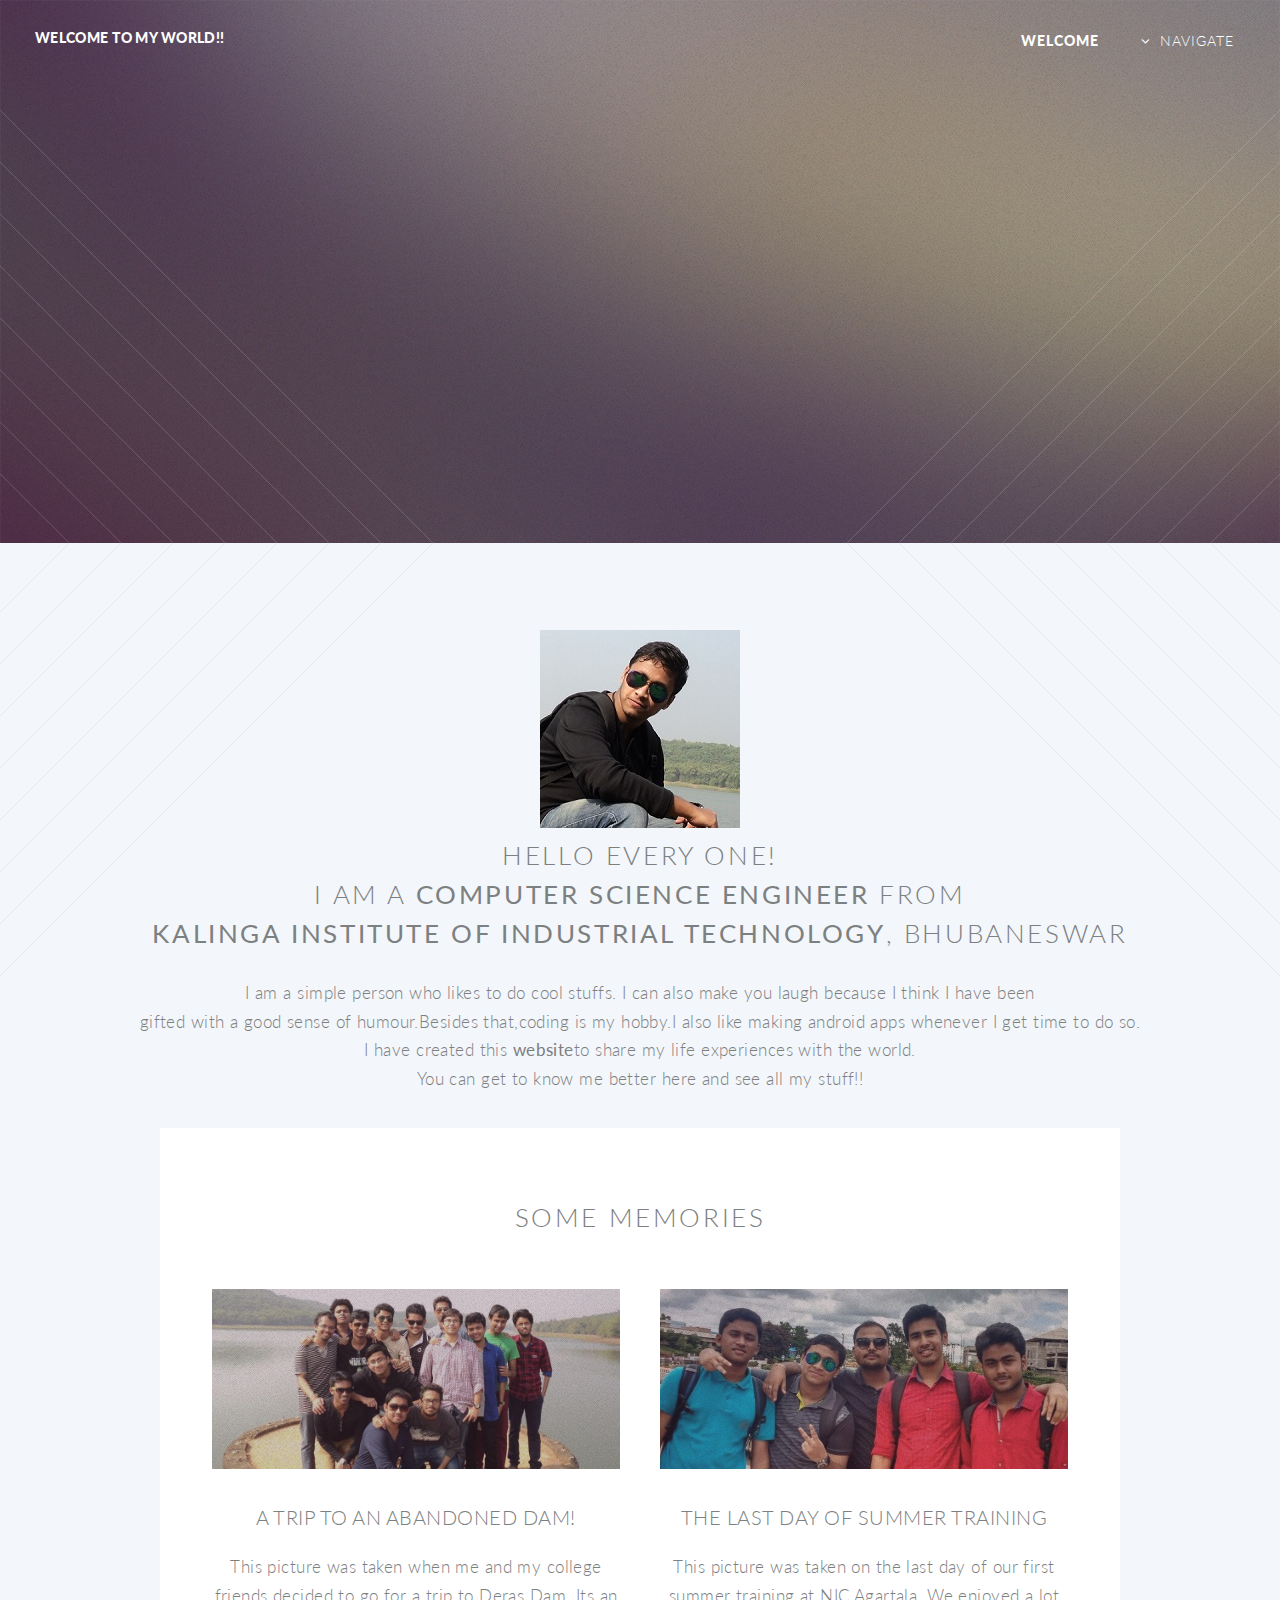
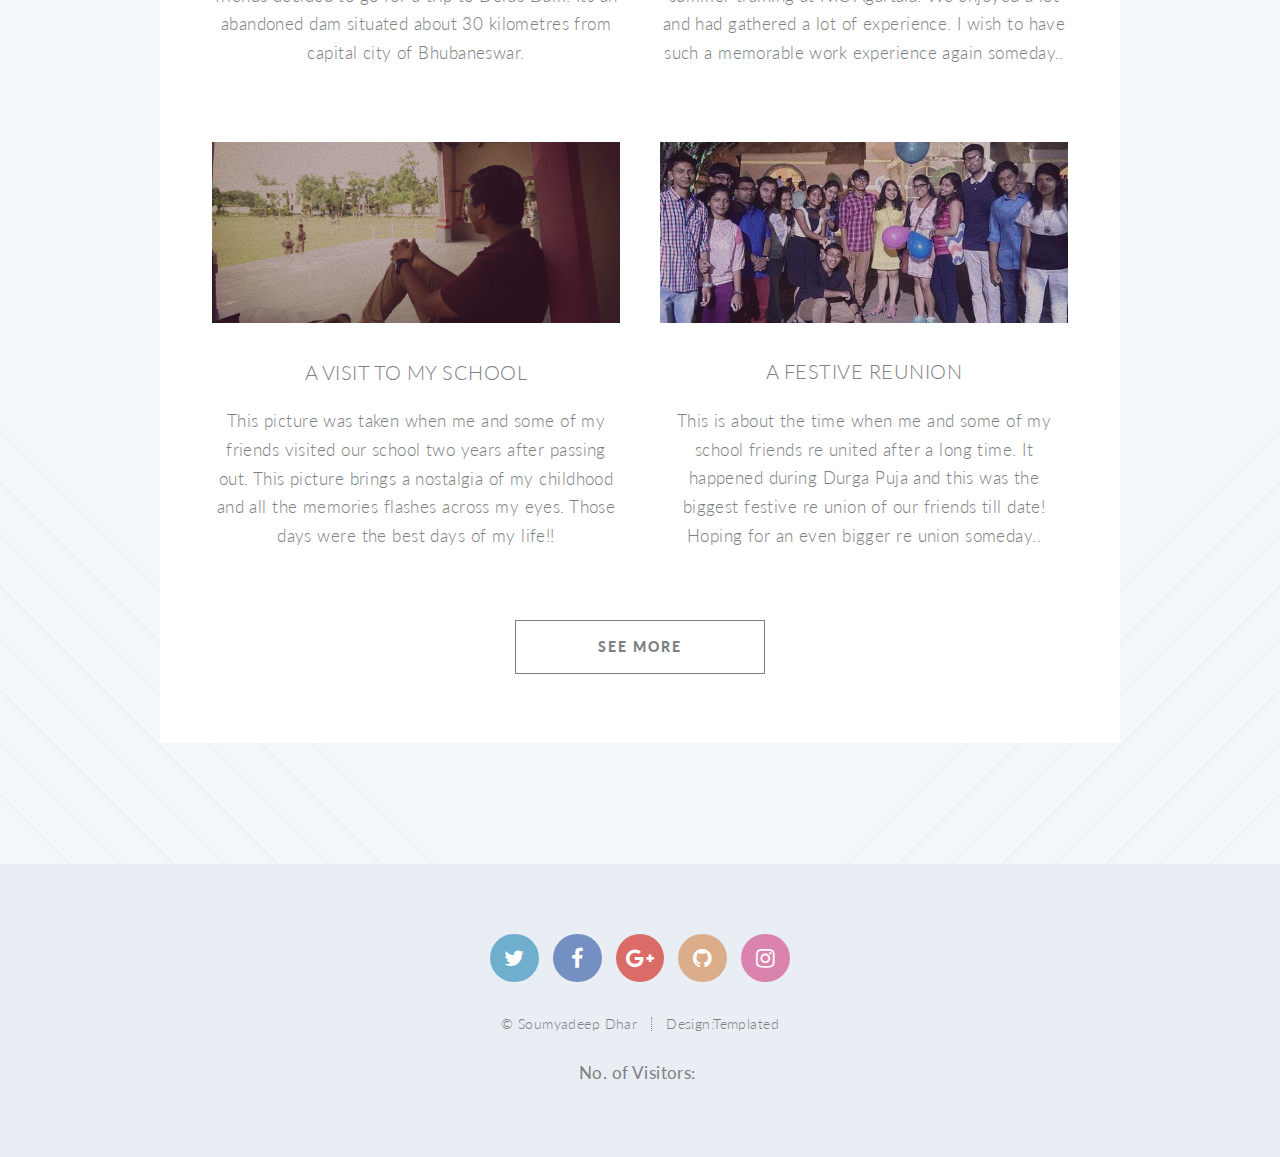
==== commit ea44cd81: "Update index.html" ====
--- a/index.html
+++ b/index.html
@@ -57,7 +57,7 @@
 						<h2>Hello Every one!</br> I am a <strong>Computer Science Engineer</strong> from </br><strong>Kalinga Institute of Industrial Technology</strong>, Bhubaneswar
 						<br />
 						</h2>
-						<p>I am a simple person who likes to do cool stuffs. I can also make you laugh because I think I have been <br> gifted with a good sense of humour.Besides that,coding is my hobby.I also like making android apps whenever I get time to do so.<br>I have created this <strong>port-folio</strong> and this was the best I could come up with.</br> Anyway, you can know me better here
+						<p>I am a simple person who likes to do cool stuffs. I can also make you laugh because I think I have been <br> gifted with a good sense of humour.Besides that,coding is my hobby.I also like making android apps whenever I get time to do so.<br>I have created this <strong>website</strong>to share my life experiences with the world.</br> You can get to know me better here
 						and see all my stuff!!
 						<br />
 					</header>
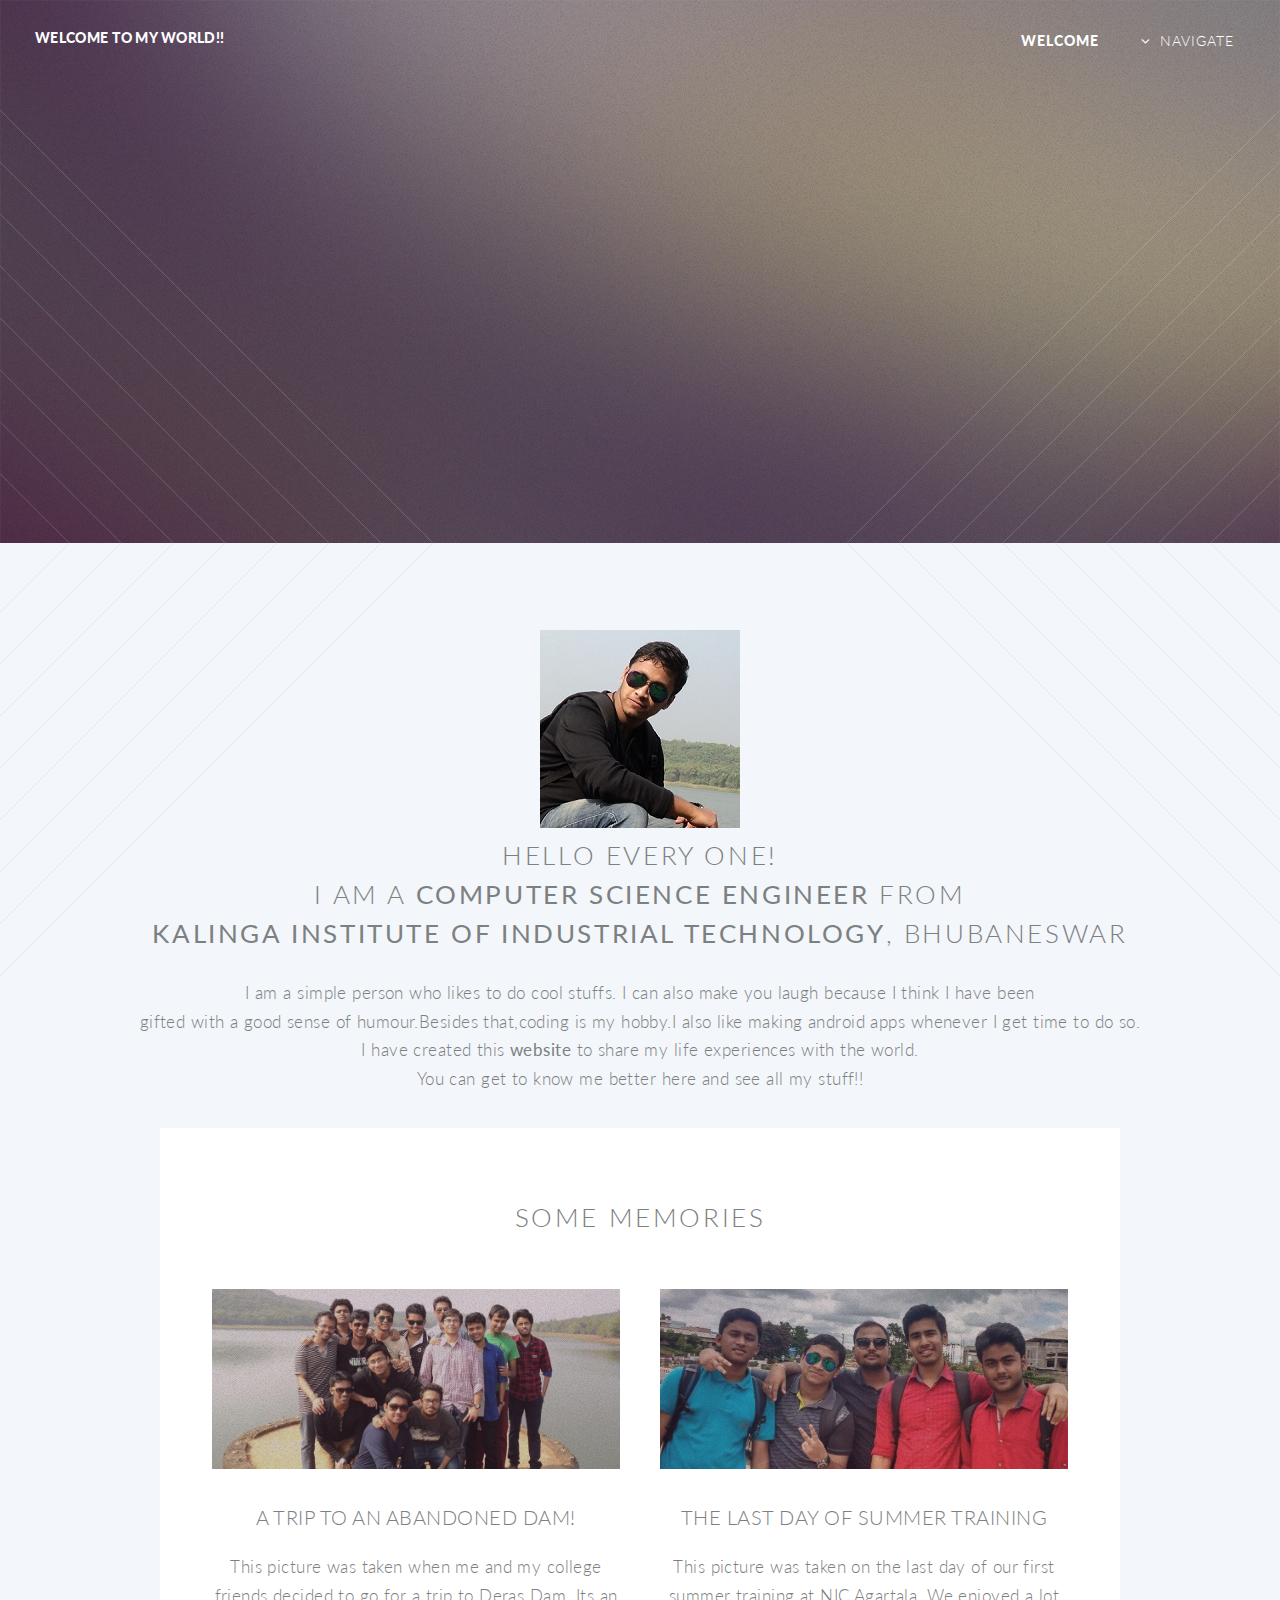
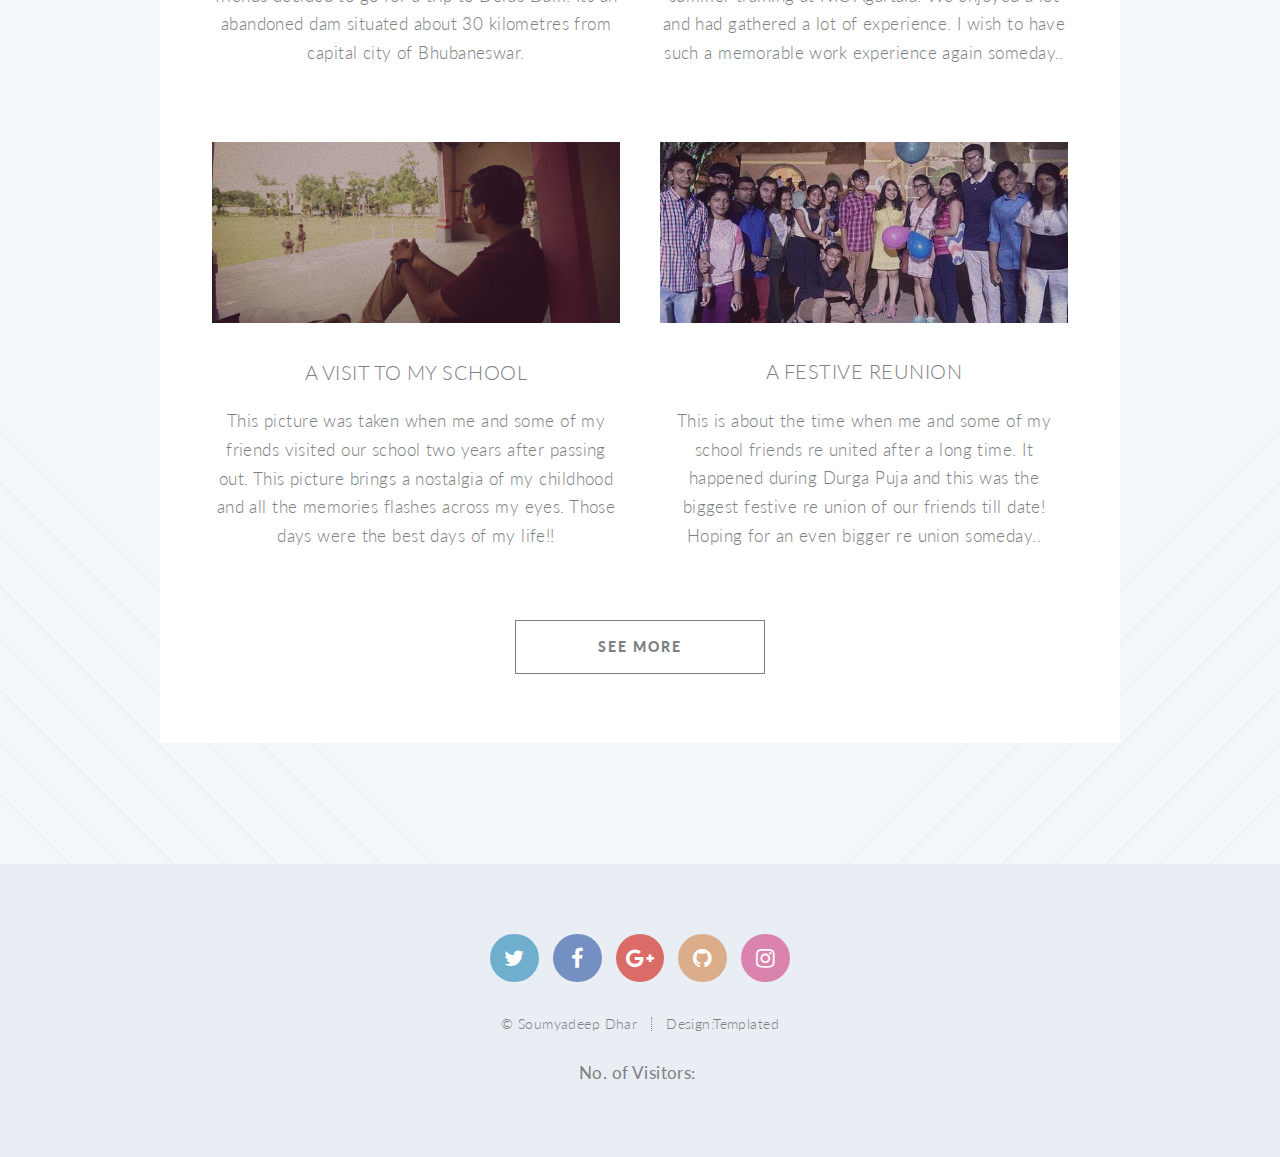
==== commit f5860003: "Update index.html" ====
--- a/index.html
+++ b/index.html
@@ -57,7 +57,7 @@
 						<h2>Hello Every one!</br> I am a <strong>Computer Science Engineer</strong> from </br><strong>Kalinga Institute of Industrial Technology</strong>, Bhubaneswar
 						<br />
 						</h2>
-						<p>I am a simple person who likes to do cool stuffs. I can also make you laugh because I think I have been <br> gifted with a good sense of humour.Besides that,coding is my hobby.I also like making android apps whenever I get time to do so.<br>I have created this <strong>website</strong>to share my life experiences with the world.</br> You can get to know me better here
+						<p>I am a simple person who likes to do cool stuffs. I can also make you laugh because I think I have been <br> gifted with a good sense of humour.Besides that,coding is my hobby.I also like making android apps whenever I get time to do so.<br>I have created this <strong>website</strong> to share my life experiences with the world.</br> You can get to know me better here
 						and see all my stuff!!
 						<br />
 					</header>
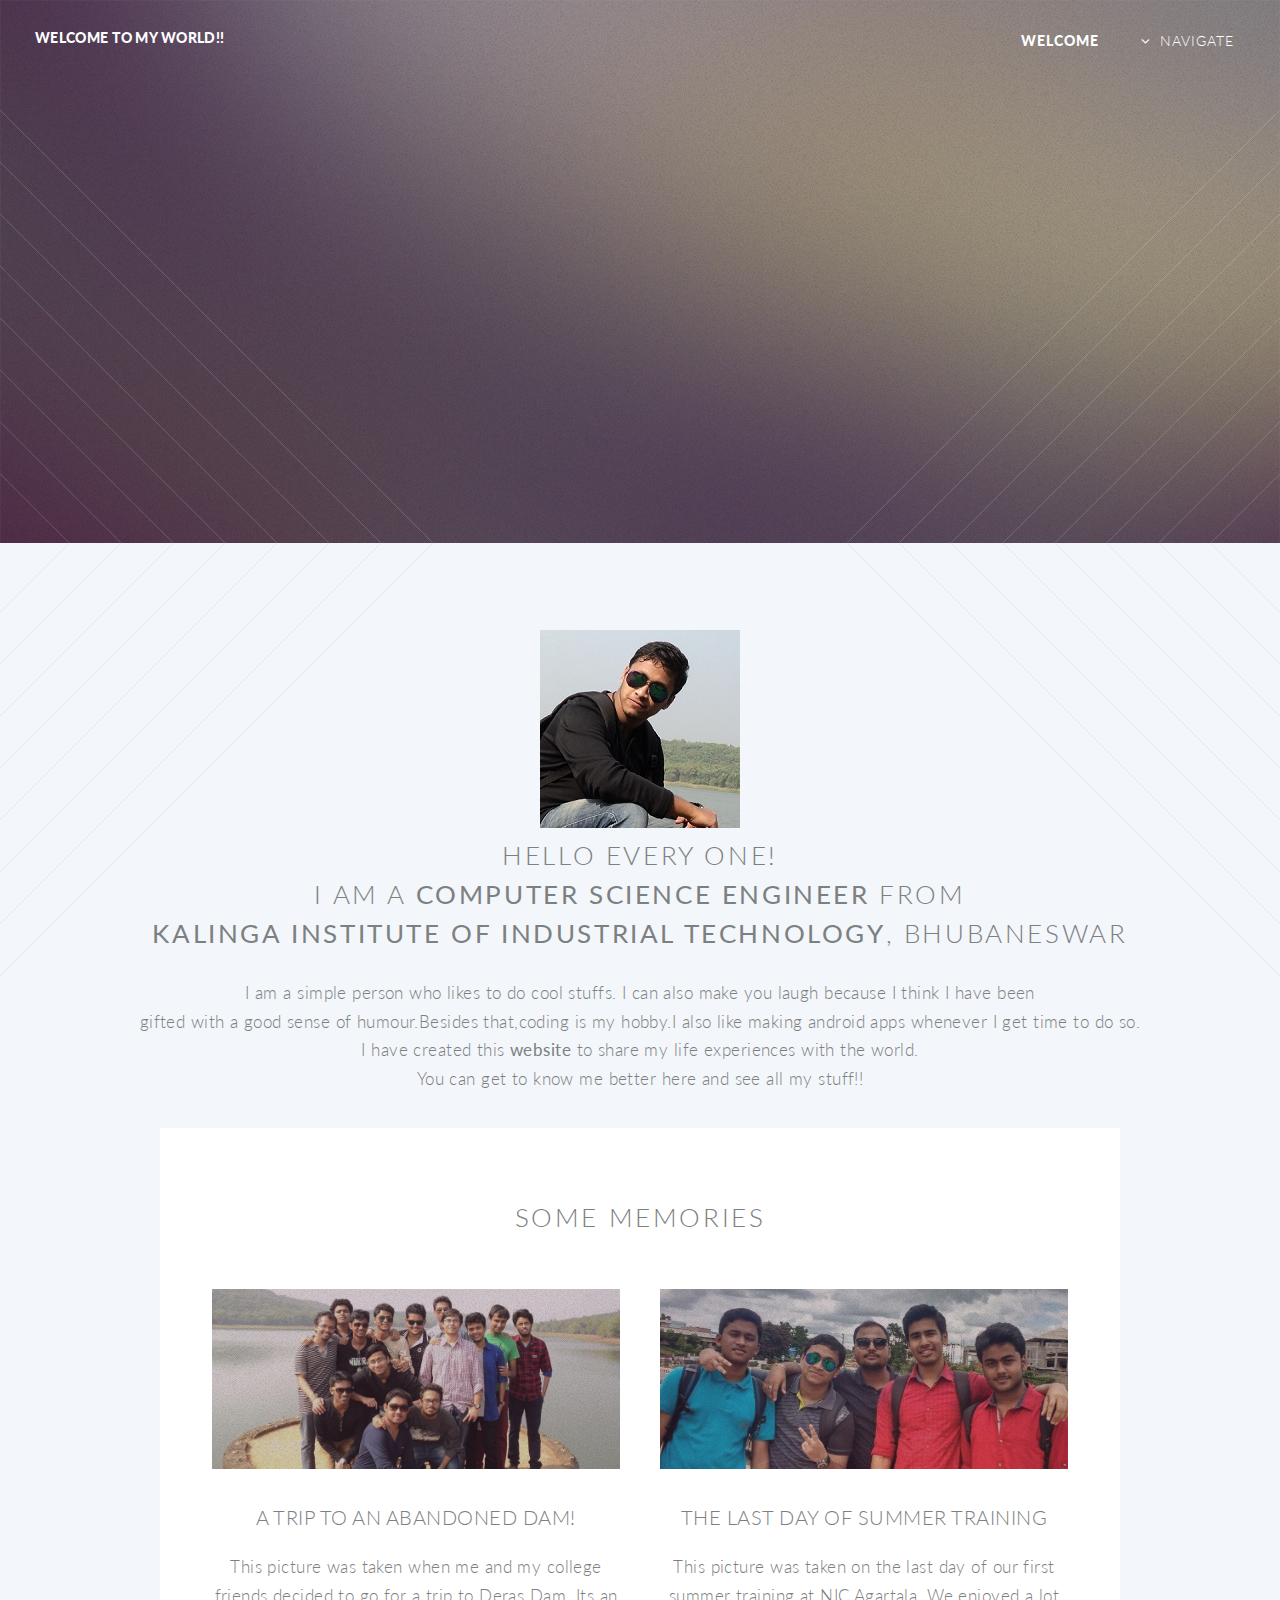
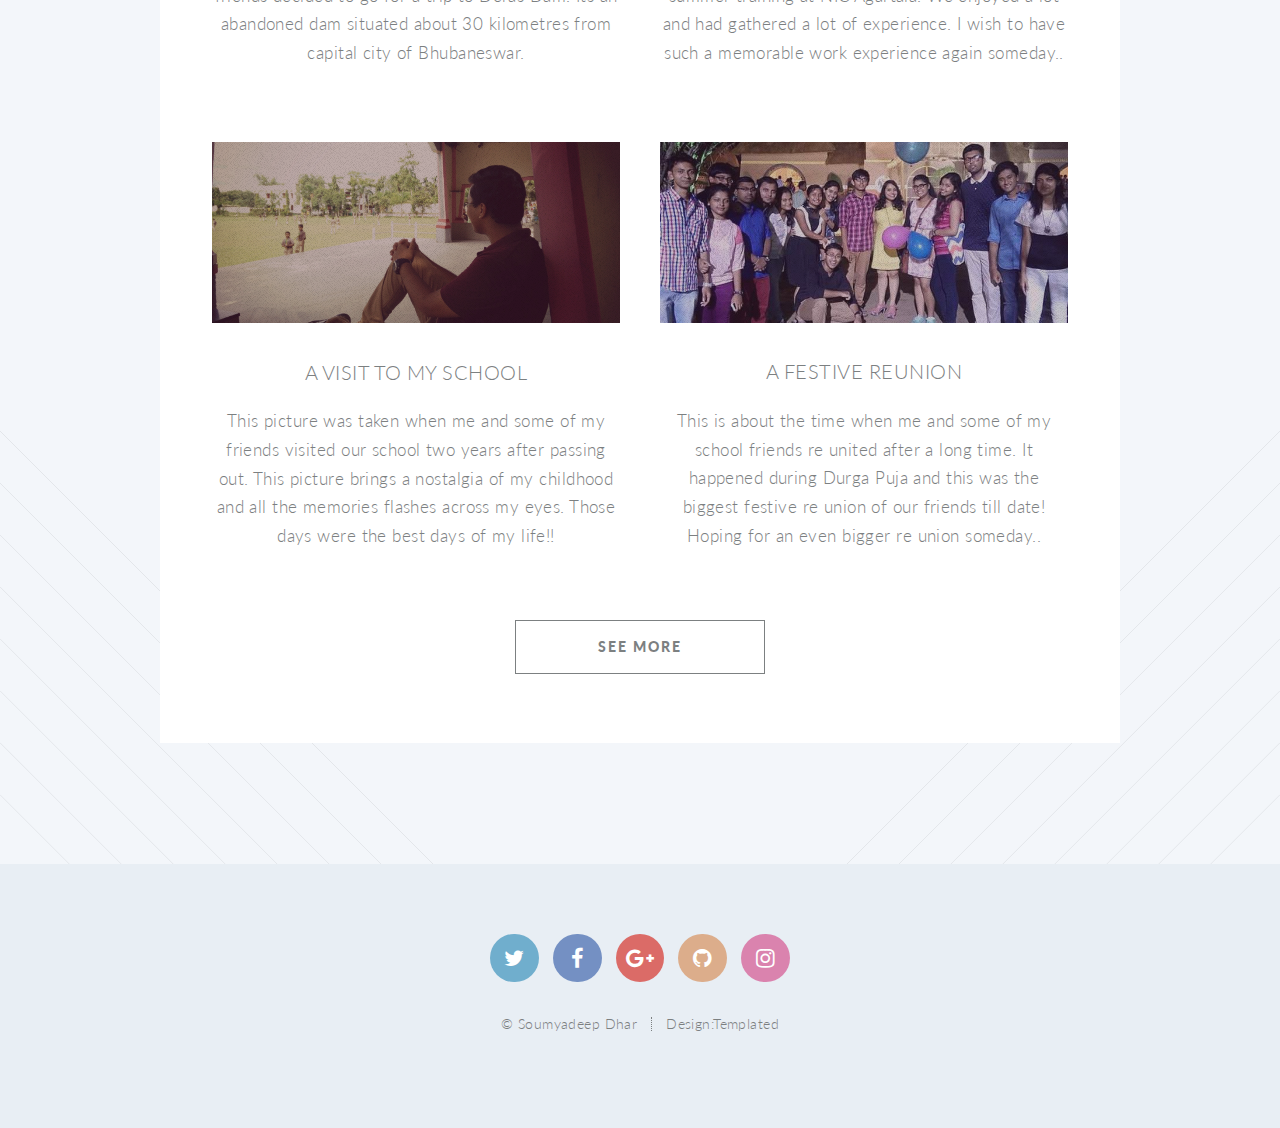
==== commit 68da02b2: "Update index.html" ====
--- a/index.html
+++ b/index.html
@@ -22,7 +22,7 @@
 								<a href="#">NAVIGATE</a>
 								<ul>
 									<li><a href="personal.html">Personal Life</a></li>
-									<li><a href="official.html">Corporate Life</a></li>
+									<li><a href="official.html">Business Profile</a></li>
 									</li>
 								</ul>
 							</li>
@@ -147,7 +147,7 @@
 					<ul class="copyright">
 						<li>&copy; Soumyadeep Dhar</li><li>Design:Templated</a></li>
 					</ul>
-					 <div align=center><strong>No. of Visitors:</strong> <img src='http://www.counter12.com/img-3ZWyCcdZ6z3CC4bW-45.gif' border='0' alt=''><script type='text/javascript' src='http://www.counter12.com/ad.js?id=3ZWyCcdZ6z3CC4bW'></script></div>
+					 <div align=center><script id="counter" page="one" label="No. of Visitors:" src="https://www.sendgrowth.com/assets/js/counter.js"></script></div>
 				</footer>
 
 		</div>
